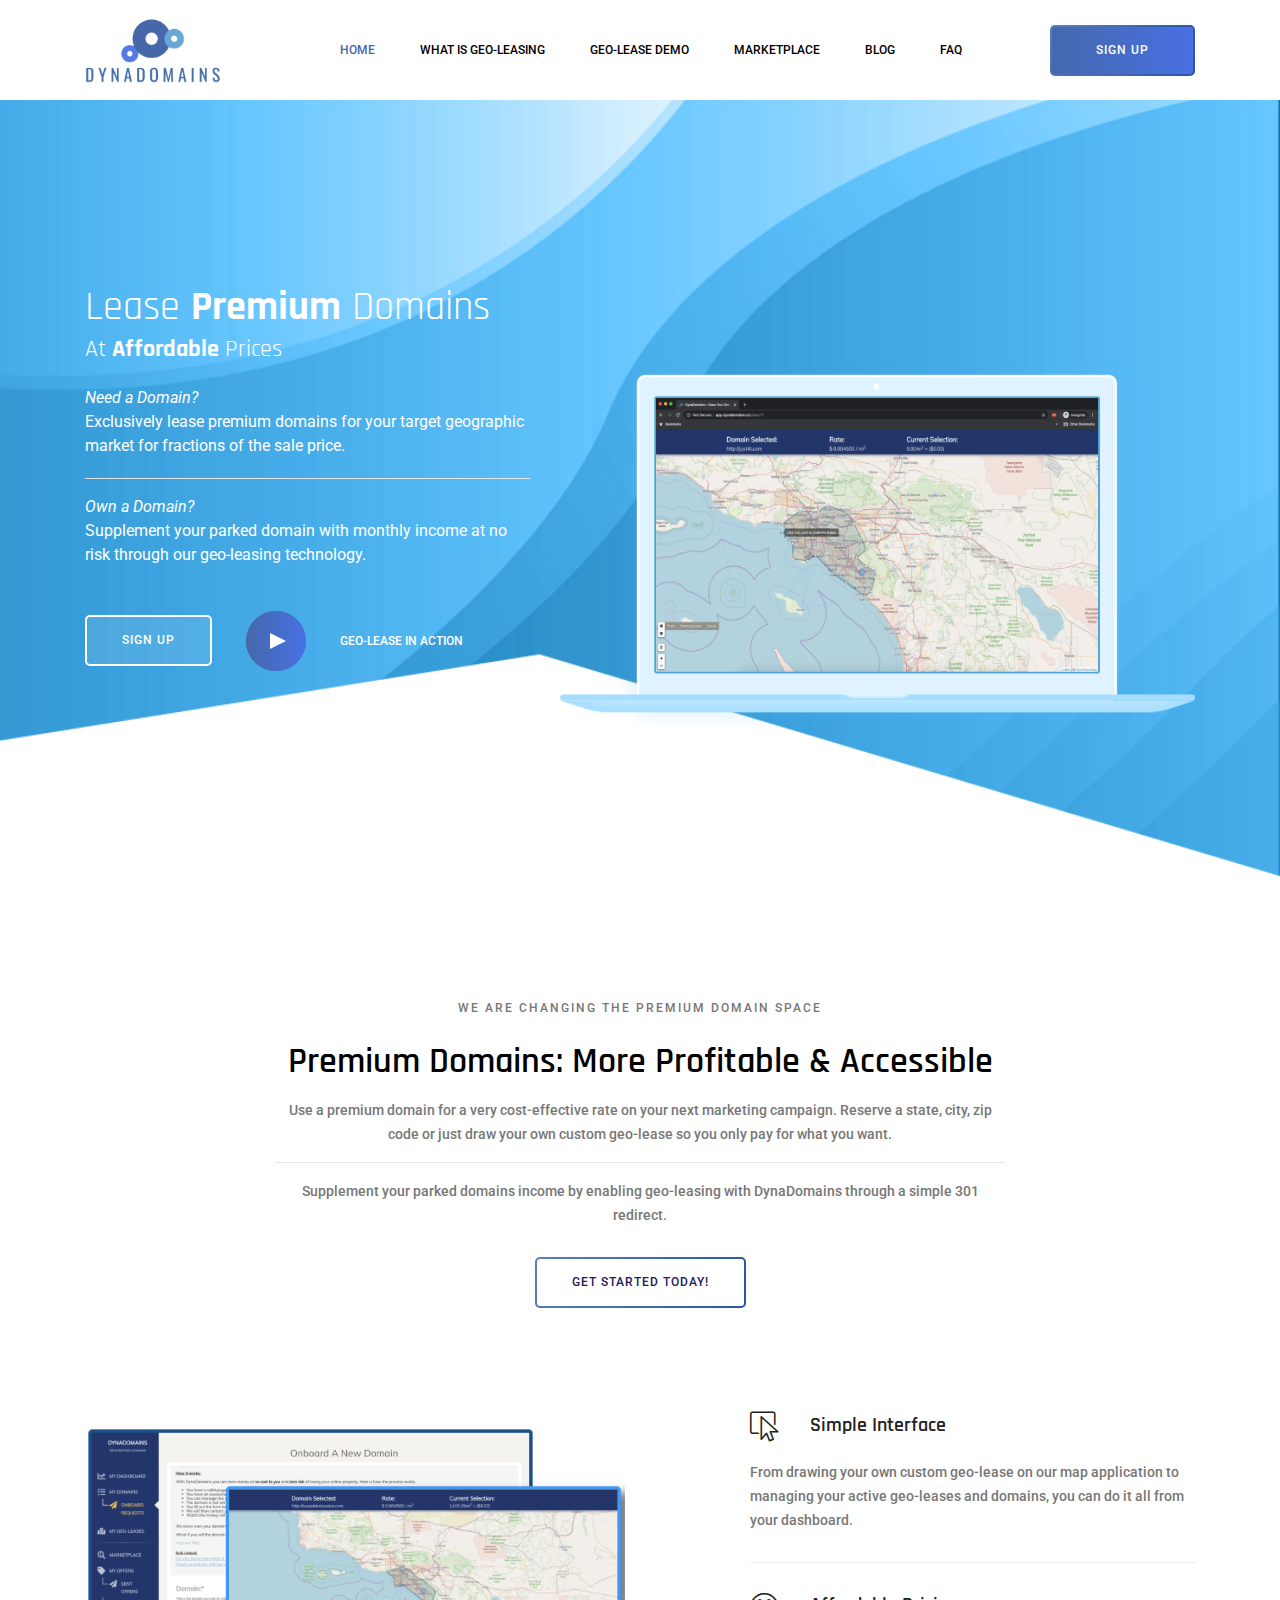
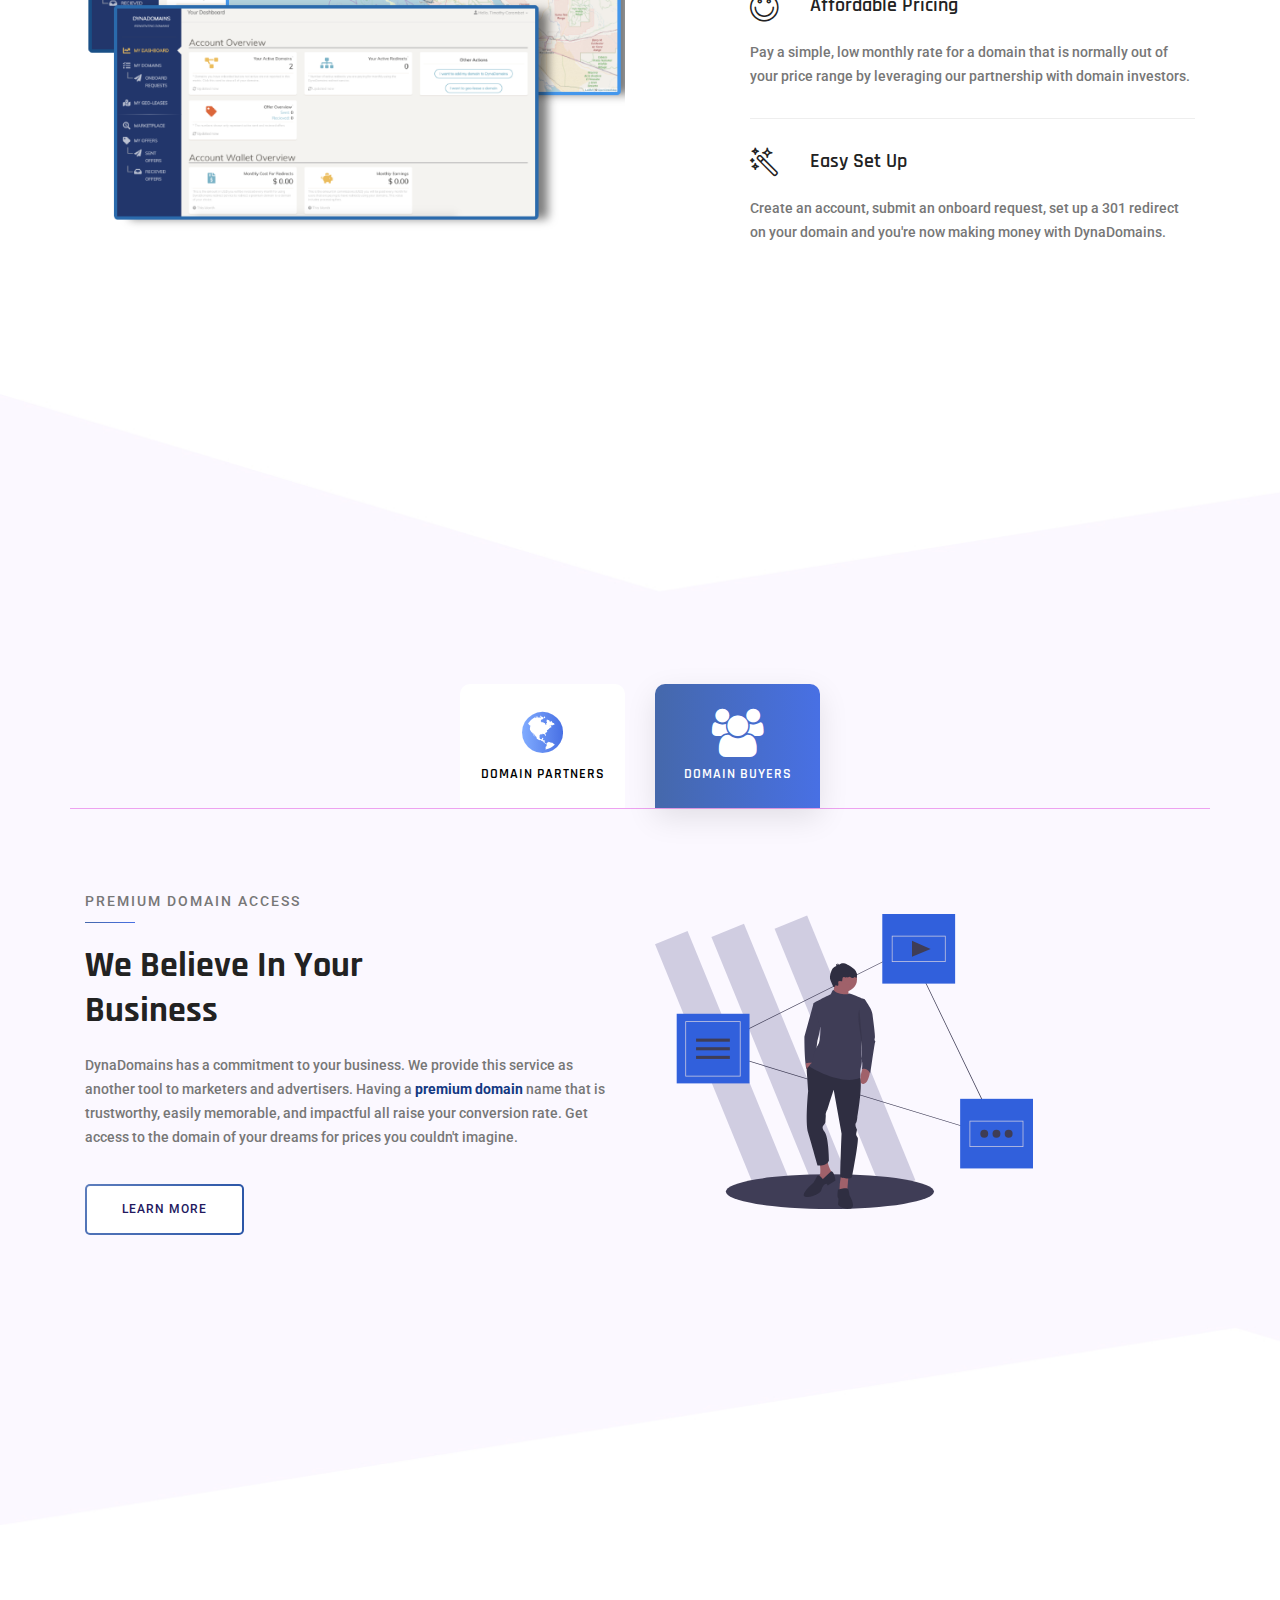
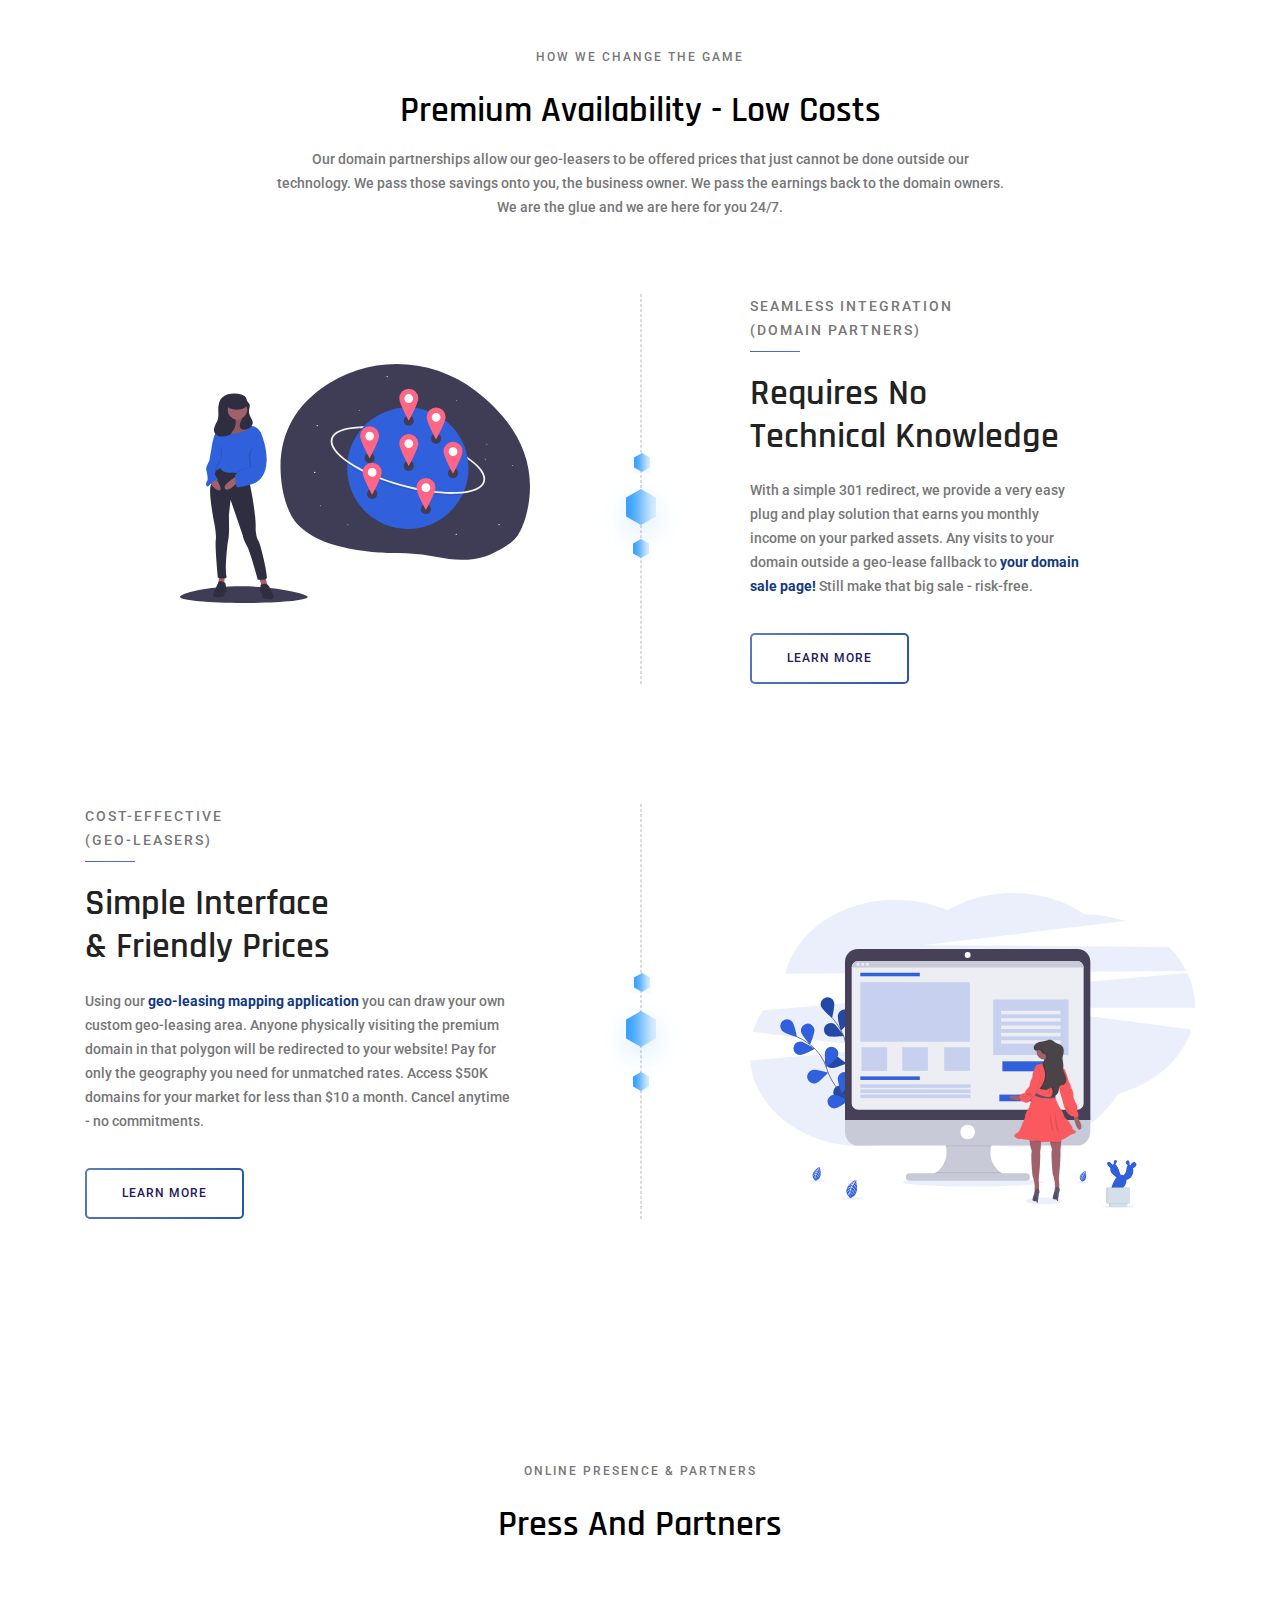
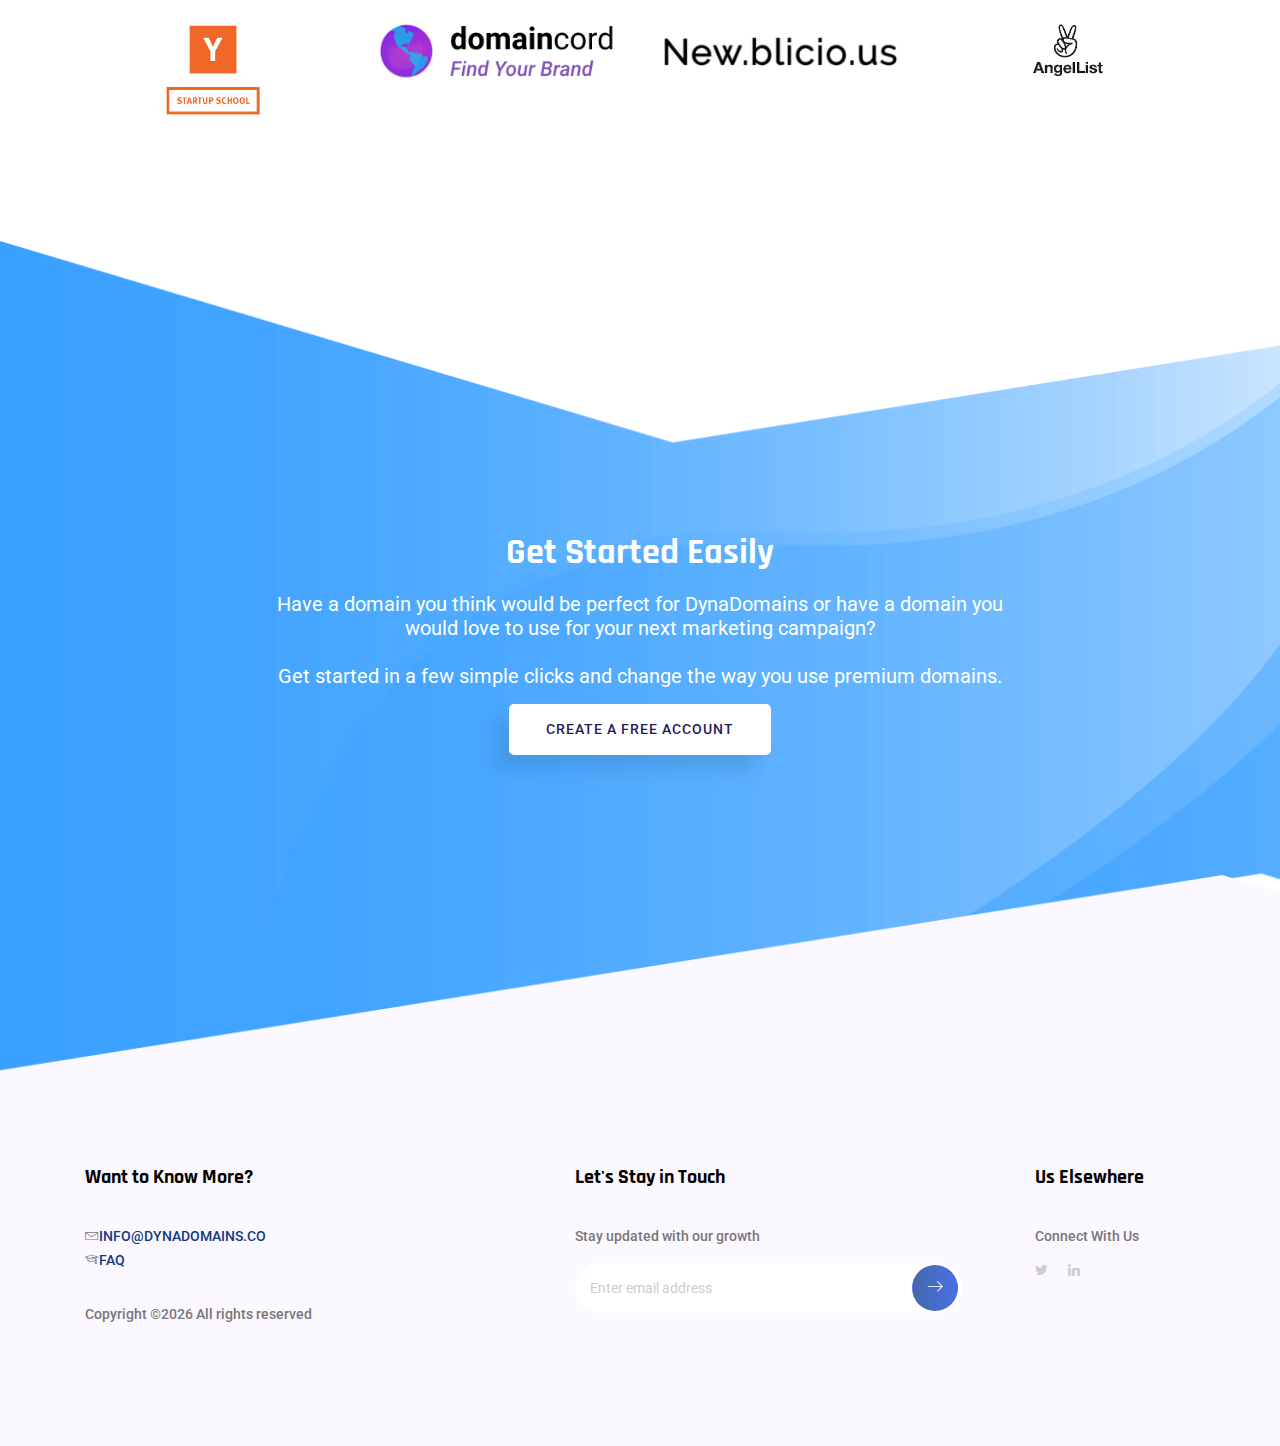
==== index.html @ 2b329fc8 "fix grammar" ====
<!doctype html>
<html lang="en">

<head>
	<!-- Required meta tags -->
	<!-- undraw.co 3160DC -->
	<meta charset="utf-8">
	<meta name="viewport" content="width=device-width, initial-scale=1, shrink-to-fit=no">
	<meta charset="utf-8">
	<meta name="author" content="DynaDomains.co">
	<meta name="description" content="DynaDomains - Changing Premium Domains Forever. Geo-Lease high-end premium domains for your business for less than $3/mth!">
	<meta name="keywords" content="Domains, DNS, DynaDomains, Reseller, Nameserver, cheap premium domains, servers, website, cyber squatting, domain monger, domain manager, dynamic name service, IP address routing, GIS, high-end domains, low cost domains, www, url, business domains, domain marketplace, geo-leasing, geo lease domain, geo domains, geo-lease domains, geo, lease, domain, buy domain, sell domains, domain owner, domain marketplace, domainers">
	<meta http-equiv="x-ua-compatible" content="ie=edge">
	<meta name="viewport" content="width=device-width, initial-scale=1.0">
	<meta property='og:title' content='DynaDomains - Changing Premium Domains Forever'/>
	<meta property='og:image' content='https://dynadomains.co/images/logo.png' />
	<meta property='og:description' content='DynaDomains - Changing Premium Domains Forever. Geo-Lease high-end premium domains for your business for less than $3/mth!'/>
	<meta property='og:url' content='https://dynadomains.co' />

	<title>DynaDomains - Changing Premium Domains Forever</title>
  <!-- Place favicon.ico in the root directory -->
  <link rel="apple-touch-icon" href="img/apple-touch-icon.png">
  <link rel="shortcut icon" type="image/ico" href="img/favicon.ico" />

	<!-- Global site tag (gtag.js) - Google Analytics -->
  <script async src="https://www.googletagmanager.com/gtag/js?id=UA-66498419-9"></script>
  <script>
    window.dataLayer = window.dataLayer || [];
    function gtag(){dataLayer.push(arguments);}
    gtag('js', new Date());

    gtag('config', 'UA-66498419-9');
  </script>

	<!-- Bootstrap CSS -->
	<link rel="stylesheet" href="css/bootstrap.css">
	<link rel="stylesheet" href="vendors/linericon/style.css">
	<link rel="stylesheet" href="css/font-awesome.min.css">
	<link rel="stylesheet" href="vendors/owl-carousel/owl.carousel.min.css">
	<link rel="stylesheet" href="css/magnific-popup.css">
	<link rel="stylesheet" href="vendors/nice-select/css/nice-select.css">
	<link rel="stylesheet" href="vendors/animate-css/animate.css">
	<link rel="stylesheet" href="vendors/flaticon/flaticon.css">
	<!-- main css -->
	<link rel="stylesheet" href="css/style.css">
	<link rel="stylesheet" href="css/custom.css">
</head>

<body>

	<!--================Header Menu Area =================-->
	<header class="header_area">
		<div class="main_menu">
			<nav class="navbar navbar-expand-lg navbar-light">
				<div class="container">
					<!-- Brand and toggle get grouped for better mobile display -->
					<a class="navbar-brand logo_h" href="index.html"><img src="img/logo.png" alt=""></a>
					<button class="navbar-toggler" type="button" data-toggle="collapse" data-target="#navbarSupportedContent"
					 aria-controls="navbarSupportedContent" aria-expanded="false" aria-label="Toggle navigation">
						<span class="icon-bar"></span>
						<span class="icon-bar"></span>
						<span class="icon-bar"></span>
					</button>
					<!-- Collect the nav links, forms, and other content for toggling -->
					<div class="collapse navbar-collapse offset" id="navbarSupportedContent">
						<ul class="nav navbar-nav menu_nav justify-content-center">
							<li class="nav-item active"><a class="nav-link" href="/">Home</a></li>
							<li class="nav-item"><a class="nav-link" href="https://dynadomains.co/blog/what-is-geo-leasing">What Is Geo-Leasing</a></li>
							<li class="nav-item"><a class="nav-link" href="http://demo.dynadomains.co">Geo-Lease Demo</a></li>
							<li class="nav-item"><a class="nav-link" href="https://app.dynadomains.co/marketplace">Marketplace</a></li>
							<li class="nav-item"><a class="nav-link" href="https://dynadomains.co/blog">Blog</a></li>
							<li class="nav-item"><a class="nav-link" href="https://dynadomains.co/blog/faq">FAQ</a></li>
						</ul>
						<ul class="nav navbar-nav navbar-right">
							<li class="nav-item"><a href="https://app.dynadomains.co/" class="primary_btn text-uppercase">Sign Up</a></li>
						</ul>
					</div>
				</div>
			</nav>
		</div>
	</header>
	<!--================Header Menu Area =================-->

	<!--================Home Banner Area =================-->
	<section class="home_banner_area">
		<div class="banner_inner">
			<div class="container">
				<div class="row">
					<div class="col-lg-5">
						<div class="banner_content">
							<h2 class='main-header'>
								Lease <e style='font-weight: bold'>Premium</e> Domains
							</h2>
							<h3 class='sub-header'>At <e style="font-weight: bold">Affordable</e> Prices</h3>
							<p class='sale-text'>
								<i >Need a Domain?</i> <br>
								Exclusively lease premium domains for your target geographic market for fractions of the sale price.
							<p>
							<hr style="background-color: #FFF" />
							<p class='sale-text'>
								<i >Own a Domain?</i> <br>
								Supplement your parked domain with monthly income at no risk through our geo-leasing technology.
							</p>
							<div class="d-flex align-items-center">
								<a class="primary_btn" href="https://app.dynadomains.co/register"><span>Sign Up</span></a>
								<a id="play-home-video" class="video video-play-button" href="https://www.youtube.com/watch?v=AZoHJvIL8sc">
									<span></span>
								</a>
								<div class="video watch_video text-uppercase">
									Geo-Lease in Action
								</div>
							</div>
						</div>
					</div>
					<div class="col-lg-7">
						<div class="home_right_img">
							<img class="img-fluid" src="img/banner/home-right.png" alt="">
						</div>
					</div>
				</div>
			</div>
		</div>
	</section>
	<!--================End Home Banner Area =================-->

	<!--================Start Features Area =================-->
	<section class="section_gap features_area">
		<div class="container">
			<div class="row justify-content-center">

				<div class="col-lg-8 text-center">
					<div class="main_title">
						<p class="top_title">We Are Changing the Premium Domain Space</p>
						<h2>Premium Domains: More Profitable & Accessible</h2>
						<p>
							Use a premium domain for a very cost-effective rate on your next marketing campaign. Reserve a state, city, zip code or just draw your own custom geo-lease so you only pay for what you want.
							<hr>
							Supplement your parked domains income by enabling geo-leasing with DynaDomains through a simple 301 redirect.
						</p>
						<a href="https://app.dynadomains.co/register" class="primary_btn"><span>Get Started Today!</span></a>
					</div>
				</div>
			</div>

			<div class="row align-items-center">
				<div class="col-lg-6">
					<div class="left_features">
						<img class="img-fluid" src="img/f-img.png" alt="">
					</div>
				</div>
				<div class="col-lg-5 offset-lg-1">
					<!-- single features -->
					<div class="single_feature">
						<div class="feature_head">
							<span class="lnr lnr-select"></span>
							<h4>Simple Interface</h4>
						</div>
						<div class="feature_content">
							<p>From drawing your own custom geo-lease on our map application to managing your active geo-leases and domains, you can do it all from your dashboard.</p>
						</div>
					</div>
					<!-- single features -->
					<div class="single_feature">
						<div class="feature_head">
							<span class="lnr lnr-smile"></span>
							<h4>Affordable Pricing</h4>
						</div>
						<div class="feature_content">
							<p>Pay a simple, low monthly rate for a domain that is normally out of your price range by leveraging our partnership with domain investors.</p>
						</div>
					</div>
					<!-- single features -->
					<div class="single_feature">
						<div class="feature_head">
							<span class="lnr lnr-magic-wand"></span>
							<h4>Easy Set Up</h4>
						</div>
						<div class="feature_content">
							<p>Create an account, submit an onboard request, set up a 301 redirect on your domain and you're now making money with DynaDomains.</p>
						</div>
					</div>
				</div>
			</div>

			<div id='valueContainer' class="hidden">
				<br>
				<hr>
				<div class="row justify-content-center">
					<div class="col-lg-8 text-center">
						<div class="main_title">
							<p class="top_title">Trust Your Domains with DynaDomains</p>
							<h2 id='valuation'></h2>
								<h4>Current value of domains enabling geo-leasing with DynaDomains</h4>
							<a href="https://app.dynadomains.co/register" class="primary_btn"><span>Get Started Today!</span></a>
						</div>
					</div>
				</div>
			</div>

		</div>
	</section>
	<!--================End Features Area =================-->

	<!--================Recent Update Area =================-->
	<section class="recent_update_area">
		<div class="container">
			<div class="recent_update_inner">
				<ul class="nav nav-tabs justify-content-center" id="myTab" role="tablist">
					<li class="nav-item">
						<a class="nav-link" id="home-tab" data-toggle="tab" href="#home" role="tab" aria-controls="home" aria-selected="true">
							<i class="fa fa-4x fa-globe fa-gradient"></i>
							<h6>Domain Partners</h6>
						</a>
					</li>
					<li class="nav-item">
						<a class="nav-link active" id="profile-tab" data-toggle="tab" href="#profile" role="tab" aria-controls="profile"
						 aria-selected="false">
						 <i class="fa fa-4x fa-users fa-gradient"></i>
						 <h6>Domain Buyers</h6>
						</a>
					</li>
				</ul>
				<div class="tab-content" id="myTabContent">
					<div class="tab-pane fade" id="home" role="tabpanel" aria-labelledby="home-tab">
						<div class="row recent_update_text align-items-center">
							<div class="col-lg-6">
								<div class="common_style">
									<p class="line">Establishing Domain Partnerships</p>
									<h3>Profitable Partnerships</h3>
									<p>
										Being a domain investor has risk like any other investment market where the only thing that matters is <b class='b'>cash-flow</b>.
										Through a simple 301 redirect, you can start supplementing your monthly income with assets you already own without risking a single sale.
									</p>
									<a class="primary_btn" href="https://dynadomains.co/blog/what-is-geo-leasing"><span>Learn More</span></a>
								</div>
							</div>
							<div class="col-lg-6">
								<div class="chart_img">
									<img class="img-fluid" src="img/undraw_investing.svg" style="width: 70%" alt="">
								</div>
							</div>
						</div>
					</div>
					<div class="tab-pane fade show active" id="profile" role="tabpanel" aria-labelledby="profile-tab">
						<div class="row recent_update_text align-items-center">
							<div class="col-lg-6">
								<div class="common_style">
									<p class="line">Premium Domain Access</p>
									<h3>We Believe In Your  <br />Business</h3>
									<p>
										DynaDomains has a commitment to your business. We provide this service as another tool to marketers and advertisers.
										Having a <b class='b'>premium domain</b> name that is trustworthy, easily memorable, and impactful all raise your conversion rate. Get access to
										the domain of your dreams for prices you couldn't imagine.
									</p>
									<a class="primary_btn" href="https://dynadomains.co/blog/what-is-geo-leasing"><span>Learn More</span></a>
								</div>
							</div>
							<div class="col-lg-6">
								<div class="chart_img">
									<img class="img-fluid" src="img/undraw_options.svg" style="width: 70%" alt="">
								</div>
							</div>
						</div>
					</div>
				</div>
			</div>
		</div>
	</section>
	<!--================ Recent Update Area =================-->

	<!--================Start Big Features Area =================-->
	<section class="section_gap big_features">
		<div class="container">
			<div class="row justify-content-center">
				<div class="col-lg-8 text-center">
					<div class="main_title">
						<p class="top_title">How We Change The Game</p>
						<h2>Premium Availability - Low Costs</h2>
						<p>
							Our domain partnerships allow our geo-leasers to be offered prices that just cannot be done outside our technology.
							We pass those savings onto you, the business owner.
							We pass the earnings back to the domain owners. We are the glue and we are here for you 24/7.
						</p>
					</div>
				</div>
			</div>
			<div class="row features_content">
				<div class="col-lg-4 offset-lg-1">
					<div class="big_f_left">
						<img class="img-fluid" src="img/undraw_integration.svg" alt="">
					</div>
				</div>
				<div class="col-lg-4 offset-lg-2">
					<div class="common_style">
						<p class="line">Seamless Integration <br /> (Domain Partners)</p>
						<h3>Requires No<br /> Technical Knowledge</h3>
						<p>
							With a simple 301 redirect, we provide a very easy plug and play solution that earns you monthly income on your parked assets.
							Any visits to your domain outside a geo-lease fallback to <b class='b'>your domain sale page!</b>
							Still make that big sale - risk-free.
						</p>
						<a class="primary_btn" href="https://dynadomains.co/blog/what-is-geo-leasing"><span>Learn More</span></a>
					</div>
				</div>
				<div class="border-line"></div>
				<img class="shape1"src="img/shape1.png" alt="">
				<img class="shape2"src="img/shape2.png" alt="">
				<img class="shape3"src="img/shape1.png" alt="">
			</div>

			<div class="row features_content bottom-features">
				<div class="col-lg-5">
					<div class="common_style">
						<p class="line">Cost-effective <br /> (Geo-Leasers)</p>
						<h3>Simple Interface<br /> & Friendly Prices</h3>
						<p>
							Using our <b class='b'>geo-leasing mapping application</b> you can draw your own custom geo-leasing area. Anyone physically visiting the premium domain in that polygon will be redirected to your website!
							Pay for only the geography you need for unmatched rates. Access $50K domains for your market for less than $10 a month. Cancel anytime - no commitments.
						</p>
						<a class="primary_btn" href="https://dynadomains.co/blog/what-is-geo-leasing"><span>Learn More</span></a>
					</div>
				</div>
				<div class="col-lg-5 offset-lg-2">
					<div class="big_f_left">
						<img class="img-fluid" src="img/undraw_interface.svg" alt="">
					</div>
				</div>
				<div class="border-line"></div>
				<img class="shape1"src="img/shape1.png" alt="">
				<img class="shape2"src="img/shape2.png" alt="">
				<img class="shape3"src="img/shape1.png" alt="">
			</div>
		</div>
	</section>
	<!--================End Big Features Area =================-->

	<!--================ Srart Brand Area =================-->
	<section class="brand_area section_gap">
		<div class="container">
			<div class="row justify-content-center">
				<div class="col-lg-8 text-center">
					<div class="main_title">
						<p class="top_title">Online Presence & Partners</p>
						<h2>Press and Partners</h2>
					</div>
				</div>
			</div>
			<div class="row">
				<div class="col-lg-12">

					<!--
					For this area when more are added we can add in carousel function by removing the dash on all classes
					Also remove the "row text-center" in carousel parent
				 -->
					<div class="-owl-carousel -brand-carousel row text-center">
						<!-- single-brand -->
						<div class="col-lg-3 col-xs-12 -single-brand-item -d-table">
							<a href="https://www.startupschool.org/companies/GWvyooePH9y3Og" target="_blank">
							<div class="-d-table-cell">
								<img style="height: 100px" src="img/brands/ycss.png" alt="">
							</div>
							</a>
						</div>

						<div class="col-lg-3 col-xs-12 -single-brand-item -d-table">
							<a href="https://domaincord.com/" target="_blank">
							<div class="-d-table-cell">
								<img style="height: 60px" src="img/brands/domaincord.png" alt="">
							</div>
							</a>
						</div>

						<div class="col-lg-3 col-xs-12 -single-brand-item -d-table">
							<a href="http://new.blicio.us/dynadomains-premium-domains-at-everyday-prices/" target="_blank">
							<div class="-d-table-cell">
								<img style="height: 60px" src="img/brands/newb.png" alt="">
							</div>
							</a>
						</div>

						<div class="col-lg-3 col-xs-12 -single-brand-item -d-table">
							<a href="https://angel.co/company/dynadomains" target="_blank">
							<div class="-d-table-cell">
								<img style="height: 60px" src="img/brands/angel.png" alt="">
							</div>
							</a>
						</div>


					</div>
				</div>
			</div>
		</div>
	</section>
	<!--================ End Brand Area =================-->

	<!--================Impress Area =================-->
	<section class="impress_area">
		<div class="container">
			<div class="impress_inner">
				<h2>Get Started Easily</h2>
				<p>
					Have a domain you think would be perfect for DynaDomains or have a domain you would love to use for your next marketing campaign?
					<br><br>
					Get started in a few simple clicks and change the way you use premium domains.
				</p>
				<a class="primary_btn" href="https://app.dynadomains.co/register"><span>Create A Free Account</span></a>
			</div>
		</div>
	</section>
	<!--================End Impress Area =================-->


	<!--================Footer Area =================-->
	<footer class="footer_area">
		<div class="container">
			<div class="row footer_inner">
				<div class="col-lg-5 col-sm-6">
					<aside class="f_widget ab_widget">
						<div class="f_title">
							<h3>Want to Know More?</h3>
						</div>
						<p>
							<i class='lnr lnr-envelope'></i><a href="mailto:info@dynadomains.co">INFO@DYNADOMAINS.CO</a>
							<br>
							<i class='lnr lnr-graduation-hat'></i><a href="https://dynadomains.co/blog/faq">FAQ</a>
						</p>
						<p>
							Copyright &copy;<script>document.write(new Date().getFullYear());</script> All rights reserved
					</aside>
				</div>
				<div class="col-lg-5 col-sm-6">
					<aside class="f_widget news_widget">
						<div class="f_title">
							<h3>Let's Stay in Touch</h3>
						</div>
						<p>Stay updated with our growth</p>
						<div id="mc_embed_signup">
							<form target="_blank" action="#" class="subscribe_form relative">
								<div class="input-group d-flex flex-row">
									<input id='email' name="form-email" placeholder="Enter email address" onfocus="this.placeholder = ''" onblur="this.placeholder = 'Email Address '"
									 required="" type="email">
									<button type="submit" onclick="submitEmail()" class="btn sub-btn"><span class="lnr lnr-arrow-right"></span></button>
								</div>
								<div class="mt-10">
									<p class='submit-card hidden' id='submit-card'>
										Thank you for you subscription to our newsletter! We will be in touch!
									</p>
								</div>
							</form>
						</div>
					</aside>
				</div>
				<div class="col-lg-2">
					<aside class="f_widget social_widget">
						<div class="f_title">
							<h3>Us Elsewhere</h3>
						</div>
						<p>Connect With Us</p>
						<ul class="list">
							<li><a href="https://twitter.com/tcarambat"><i class="fa fa-twitter"></i></a></li>
							<li><a href="https://www.linkedin.com/in/timothy-carambat-68855189/"><i class="fa fa-linkedin"></i></a></li>
						</ul>
					</aside>
				</div>
			</div>
		</div>
	</footer>
	<!--================End Footer Area =================-->

	<!-- Optional JavaScript -->
	<!-- jQuery first, then Popper.js, then Bootstrap JS -->
	<script src="js/jquery-3.2.1.min.js"></script>
	<script src="js/popper.js"></script>
	<script src="js/bootstrap.min.js"></script>
	<script src="js/stellar.js"></script>
	<script src="js/jquery.magnific-popup.min.js"></script>
	<script src="vendors/nice-select/js/jquery.nice-select.min.js"></script>
	<script src="vendors/isotope/imagesloaded.pkgd.min.js"></script>
	<script src="vendors/isotope/isotope-min.js"></script>
	<script src="vendors/owl-carousel/owl.carousel.min.js"></script>
	<script src="vendors/counter-up/jquery.waypoints.min.js"></script>
	<script src="vendors/counter-up/jquery.counterup.min.js"></script>
	<script src="js/theme.js"></script>
	<script src="js/custom.js"></script>
</body>

</html>
---- vendors/linericon/style.css ----
@font-face {
	font-family: 'Linearicons-Free';
	src:url('fonts/Linearicons-Free.eot?w118d');
	src:url('fonts/Linearicons-Free.eot?#iefixw118d') format('embedded-opentype'),
		url('fonts/Linearicons-Free.woff2?w118d') format('woff2'),
		url('fonts/Linearicons-Free.woff?w118d') format('woff'),
		url('fonts/Linearicons-Free.ttf?w118d') format('truetype'),
		url('fonts/Linearicons-Free.svg?w118d#Linearicons-Free') format('svg');
	font-weight: normal;
	font-style: normal;
}

.lnr {
	font-family: 'Linearicons-Free';
	speak: none;
	font-style: normal;
	font-weight: normal;
	font-variant: normal;
	text-transform: none;
	line-height: 1;

	/* Better Font Rendering =========== */
	-webkit-font-smoothing: antialiased;
	-moz-osx-font-smoothing: grayscale;
}

.lnr-home:before {
	content: "\e800";
}
.lnr-apartment:before {
	content: "\e801";
}
.lnr-pencil:before {
	content: "\e802";
}
.lnr-magic-wand:before {
	content: "\e803";
}
.lnr-drop:before {
	content: "\e804";
}
.lnr-lighter:before {
	content: "\e805";
}
.lnr-poop:before {
	content: "\e806";
}
.lnr-sun:before {
	content: "\e807";
}
.lnr-moon:before {
	content: "\e808";
}
.lnr-cloud:before {
	content: "\e809";
}
.lnr-cloud-upload:before {
	content: "\e80a";
}
.lnr-cloud-download:before {
	content: "\e80b";
}
.lnr-cloud-sync:before {
	content: "\e80c";
}
.lnr-cloud-check:before {
	content: "\e80d";
}
.lnr-database:before {
	content: "\e80e";
}
.lnr-lock:before {
	content: "\e80f";
}
.lnr-cog:before {
	content: "\e810";
}
.lnr-trash:before {
	content: "\e811";
}
.lnr-dice:before {
	content: "\e812";
}
.lnr-heart:before {
	content: "\e813";
}
.lnr-star:before {
	content: "\e814";
}
.lnr-star-half:before {
	content: "\e815";
}
.lnr-star-empty:before {
	content: "\e816";
}
.lnr-flag:before {
	content: "\e817";
}
.lnr-envelope:before {
	content: "\e818";
}
.lnr-paperclip:before {
	content: "\e819";
}
.lnr-inbox:before {
	content: "\e81a";
}
.lnr-eye:before {
	content: "\e81b";
}
.lnr-printer:before {
	content: "\e81c";
}
.lnr-file-empty:before {
	content: "\e81d";
}
.lnr-file-add:before {
	content: "\e81e";
}
.lnr-enter:before {
	content: "\e81f";
}
.lnr-exit:before {
	content: "\e820";
}
.lnr-graduation-hat:before {
	content: "\e821";
}
.lnr-license:before {
	content: "\e822";
}
.lnr-music-note:before {
	content: "\e823";
}
.lnr-film-play:before {
	content: "\e824";
}
.lnr-camera-video:before {
	content: "\e825";
}
.lnr-camera:before {
	content: "\e826";
}
.lnr-picture:before {
	content: "\e827";
}
.lnr-book:before {
	content: "\e828";
}
.lnr-bookmark:before {
	content: "\e829";
}
.lnr-user:before {
	content: "\e82a";
}
.lnr-users:before {
	content: "\e82b";
}
.lnr-shirt:before {
	content: "\e82c";
}
.lnr-store:before {
	content: "\e82d";
}
.lnr-cart:before {
	content: "\e82e";
}
.lnr-tag:before {
	content: "\e82f";
}
.lnr-phone-handset:before {
	content: "\e830";
}
.lnr-phone:before {
	content: "\e831";
}
.lnr-pushpin:before {
	content: "\e832";
}
.lnr-map-marker:before {
	content: "\e833";
}
.lnr-map:before {
	content: "\e834";
}
.lnr-location:before {
	content: "\e835";
}
.lnr-calendar-full:before {
	content: "\e836";
}
.lnr-keyboard:before {
	content: "\e837";
}
.lnr-spell-check:before {
	content: "\e838";
}
.lnr-screen:before {
	content: "\e839";
}
.lnr-smartphone:before {
	content: "\e83a";
}
.lnr-tablet:before {
	content: "\e83b";
}
.lnr-laptop:before {
	content: "\e83c";
}
.lnr-laptop-phone:before {
	content: "\e83d";
}
.lnr-power-switch:before {
	content: "\e83e";
}
.lnr-bubble:before {
	content: "\e83f";
}
.lnr-heart-pulse:before {
	content: "\e840";
}
.lnr-construction:before {
	content: "\e841";
}
.lnr-pie-chart:before {
	content: "\e842";
}
.lnr-chart-bars:before {
	content: "\e843";
}
.lnr-gift:before {
	content: "\e844";
}
.lnr-diamond:before {
	content: "\e845";
}
.lnr-linearicons:before {
	content: "\e846";
}
.lnr-dinner:before {
	content: "\e847";
}
.lnr-coffee-cup:before {
	content: "\e848";
}
.lnr-leaf:before {
	content: "\e849";
}
.lnr-paw:before {
	content: "\e84a";
}
.lnr-rocket:before {
	content: "\e84b";
}
.lnr-briefcase:before {
	content: "\e84c";
}
.lnr-bus:before {
	content: "\e84d";
}
.lnr-car:before {
	content: "\e84e";
}
.lnr-train:before {
	content: "\e84f";
}
.lnr-bicycle:before {
	content: "\e850";
}
.lnr-wheelchair:before {
	content: "\e851";
}
.lnr-select:before {
	content: "\e852";
}
.lnr-earth:before {
	content: "\e853";
}
.lnr-smile:before {
	content: "\e854";
}
.lnr-sad:before {
	content: "\e855";
}
.lnr-neutral:before {
	content: "\e856";
}
.lnr-mustache:before {
	content: "\e857";
}
.lnr-alarm:before {
	content: "\e858";
}
.lnr-bullhorn:before {
	content: "\e859";
}
.lnr-volume-high:before {
	content: "\e85a";
}
.lnr-volume-medium:before {
	content: "\e85b";
}
.lnr-volume-low:before {
	content: "\e85c";
}
.lnr-volume:before {
	content: "\e85d";
}
.lnr-mic:before {
	content: "\e85e";
}
.lnr-hourglass:before {
	content: "\e85f";
}
.lnr-undo:before {
	content: "\e860";
}
.lnr-redo:before {
	content: "\e861";
}
.lnr-sync:before {
	content: "\e862";
}
.lnr-history:before {
	content: "\e863";
}
.lnr-clock:before {
	content: "\e864";
}
.lnr-download:before {
	content: "\e865";
}
.lnr-upload:before {
	content: "\e866";
}
.lnr-enter-down:before {
	content: "\e867";
}
.lnr-exit-up:before {
	content: "\e868";
}
.lnr-bug:before {
	content: "\e869";
}
.lnr-code:before {
	content: "\e86a";
}
.lnr-link:before {
	content: "\e86b";
}
.lnr-unlink:before {
	content: "\e86c";
}
.lnr-thumbs-up:before {
	content: "\e86d";
}
.lnr-thumbs-down:before {
	content: "\e86e";
}
.lnr-magnifier:before {
	content: "\e86f";
}
.lnr-cross:before {
	content: "\e870";
}
.lnr-menu:before {
	content: "\e871";
}
.lnr-list:before {
	content: "\e872";
}
.lnr-chevron-up:before {
	content: "\e873";
}
.lnr-chevron-down:before {
	content: "\e874";
}
.lnr-chevron-left:before {
	content: "\e875";
}
.lnr-chevron-right:before {
	content: "\e876";
}
.lnr-arrow-up:before {
	content: "\e877";
}
.lnr-arrow-down:before {
	content: "\e878";
}
.lnr-arrow-left:before {
	content: "\e879";
}
.lnr-arrow-right:before {
	content: "\e87a";
}
.lnr-move:before {
	content: "\e87b";
}
.lnr-warning:before {
	content: "\e87c";
}
.lnr-question-circle:before {
	content: "\e87d";
}
.lnr-menu-circle:before {
	content: "\e87e";
}
.lnr-checkmark-circle:before {
	content: "\e87f";
}
.lnr-cross-circle:before {
	content: "\e880";
}
.lnr-plus-circle:before {
	content: "\e881";
}
.lnr-circle-minus:before {
	content: "\e882";
}
.lnr-arrow-up-circle:before {
	content: "\e883";
}
.lnr-arrow-down-circle:before {
	content: "\e884";
}
.lnr-arrow-left-circle:before {
	content: "\e885";
}
.lnr-arrow-right-circle:before {
	content: "\e886";
}
.lnr-chevron-up-circle:before {
	content: "\e887";
}
.lnr-chevron-down-circle:before {
	content: "\e888";
}
.lnr-chevron-left-circle:before {
	content: "\e889";
}
.lnr-chevron-right-circle:before {
	content: "\e88a";
}
.lnr-crop:before {
	content: "\e88b";
}
.lnr-frame-expand:before {
	content: "\e88c";
}
.lnr-frame-contract:before {
	content: "\e88d";
}
.lnr-layers:before {
	content: "\e88e";
}
.lnr-funnel:before {
	content: "\e88f";
}
.lnr-text-format:before {
	content: "\e890";
}
.lnr-text-format-remove:before {
	content: "\e891";
}
.lnr-text-size:before {
	content: "\e892";
}
.lnr-bold:before {
	content: "\e893";
}
.lnr-italic:before {
	content: "\e894";
}
.lnr-underline:before {
	content: "\e895";
}
.lnr-strikethrough:before {
	content: "\e896";
}
.lnr-highlight:before {
	content: "\e897";
}
.lnr-text-align-left:before {
	content: "\e898";
}
.lnr-text-align-center:before {
	content: "\e899";
}
.lnr-text-align-right:before {
	content: "\e89a";
}
.lnr-text-align-justify:before {
	content: "\e89b";
}
.lnr-line-spacing:before {
	content: "\e89c";
}
.lnr-indent-increase:before {
	content: "\e89d";
}
.lnr-indent-decrease:before {
	content: "\e89e";
}
.lnr-pilcrow:before {
	content: "\e89f";
}
.lnr-direction-ltr:before {
	content: "\e8a0";
}
.lnr-direction-rtl:before {
	content: "\e8a1";
}
.lnr-page-break:before {
	content: "\e8a2";
}
.lnr-sort-alpha-asc:before {
	content: "\e8a3";
}
.lnr-sort-amount-asc:before {
	content: "\e8a4";
}
.lnr-hand:before {
	content: "\e8a5";
}
.lnr-pointer-up:before {
	content: "\e8a6";
}
.lnr-pointer-right:before {
	content: "\e8a7";
}
.lnr-pointer-down:before {
	content: "\e8a8";
}
.lnr-pointer-left:before {
	content: "\e8a9";
}
---- vendors/nice-select/css/nice-select.css ----
.nice-select {
  -webkit-tap-highlight-color: transparent;
  background-color: #fff;
  border-radius: 5px;
  border: solid 1px #e8e8e8;
  box-sizing: border-box;
  clear: both;
  cursor: pointer;
  display: block;
  float: left;
  font-family: inherit;
  font-size: 14px;
  font-weight: normal;
  height: 42px;
  line-height: 40px;
  outline: none;
  padding-left: 18px;
  padding-right: 30px;
  position: relative;
  text-align: left !important;
  -webkit-transition: all 0.2s ease-in-out;
  transition: all 0.2s ease-in-out;
  -webkit-user-select: none;
     -moz-user-select: none;
      -ms-user-select: none;
          user-select: none;
  white-space: nowrap;
  width: auto; }
  .nice-select:hover {
    border-color: #dbdbdb; }
  .nice-select:active, .nice-select.open, .nice-select:focus {
    border-color: #999; }
  .nice-select:after {
    border-bottom: 2px solid #999;
    border-right: 2px solid #999;
    content: '';
    display: block;
    height: 5px;
    margin-top: -4px;
    pointer-events: none;
    position: absolute;
    right: 12px;
    top: 50%;
    -webkit-transform-origin: 66% 66%;
        -ms-transform-origin: 66% 66%;
            transform-origin: 66% 66%;
    -webkit-transform: rotate(45deg);
        -ms-transform: rotate(45deg);
            transform: rotate(45deg);
    -webkit-transition: all 0.15s ease-in-out;
    transition: all 0.15s ease-in-out;
    width: 5px; }
  .nice-select.open:after {
    -webkit-transform: rotate(-135deg);
        -ms-transform: rotate(-135deg);
            transform: rotate(-135deg); }
  .nice-select.open .list {
    opacity: 1;
    pointer-events: auto;
    -webkit-transform: scale(1) translateY(0);
        -ms-transform: scale(1) translateY(0);
            transform: scale(1) translateY(0); }
  .nice-select.disabled {
    border-color: #ededed;
    color: #999;
    pointer-events: none; }
    .nice-select.disabled:after {
      border-color: #cccccc; }
  .nice-select.wide {
    width: 100%; }
    .nice-select.wide .list {
      left: 0 !important;
      right: 0 !important; }
  .nice-select.right {
    float: right; }
    .nice-select.right .list {
      left: auto;
      right: 0; }
  .nice-select.small {
    font-size: 12px;
    height: 36px;
    line-height: 34px; }
    .nice-select.small:after {
      height: 4px;
      width: 4px; }
    .nice-select.small .option {
      line-height: 34px;
      min-height: 34px; }
  .nice-select .list {
    background-color: #fff;
    border-radius: 5px;
    box-shadow: 0 0 0 1px rgba(68, 68, 68, 0.11);
    box-sizing: border-box;
    margin-top: 4px;
    opacity: 0;
    overflow: hidden;
    padding: 0;
    pointer-events: none;
    position: absolute;
    top: 100%;
    left: 0;
    -webkit-transform-origin: 50% 0;
        -ms-transform-origin: 50% 0;
            transform-origin: 50% 0;
    -webkit-transform: scale(0.75) translateY(-21px);
        -ms-transform: scale(0.75) translateY(-21px);
            transform: scale(0.75) translateY(-21px);
    -webkit-transition: all 0.2s cubic-bezier(0.5, 0, 0, 1.25), opacity 0.15s ease-out;
    transition: all 0.2s cubic-bezier(0.5, 0, 0, 1.25), opacity 0.15s ease-out;
    z-index: 9; }
    .nice-select .list:hover .option:not(:hover) {
      background-color: transparent !important; }
  .nice-select .option {
    cursor: pointer;
    font-weight: 400;
    line-height: 40px;
    list-style: none;
    min-height: 40px;
    outline: none;
    padding-left: 18px;
    padding-right: 29px;
    text-align: left;
    -webkit-transition: all 0.2s;
    transition: all 0.2s; }
    .nice-select .option:hover, .nice-select .option.focus, .nice-select .option.selected.focus {
      background-color: #f6f6f6; }
    .nice-select .option.selected {
      font-weight: bold; }
    .nice-select .option.disabled {
      background-color: transparent;
      color: #999;
      cursor: default; }

.no-csspointerevents .nice-select .list {
  display: none; }

.no-csspointerevents .nice-select.open .list {
  display: block; }
---- vendors/flaticon/flaticon.css ----
/*
  	Flaticon icon font: Flaticon
  	Creation date: 26/06/2018 17:19
  	*/

@font-face {
  font-family: "Flaticon";
  src: url("./Flaticon.eot");
  src: url("./Flaticon.eot?#iefix") format("embedded-opentype"),
       url("./Flaticon.woff") format("woff"),
       url("./Flaticon.ttf") format("truetype"),
       url("./Flaticon.svg#Flaticon") format("svg");
  font-weight: normal;
  font-style: normal;
}

@media screen and (-webkit-min-device-pixel-ratio:0) {
  @font-face {
    font-family: "Flaticon";
    src: url("./Flaticon.svg#Flaticon") format("svg");
  }
}

[class^="flaticon-"]:before, [class*=" flaticon-"]:before,
[class^="flaticon-"]:after, [class*=" flaticon-"]:after {   
  font-family: Flaticon;
        font-size: 20px;
font-style: normal;
margin-left: 20px;
}

.flaticon-skyline:before { content: "\f100"; }
.flaticon-sketch:before { content: "\f101"; }
.flaticon-city:before { content: "\f102"; }
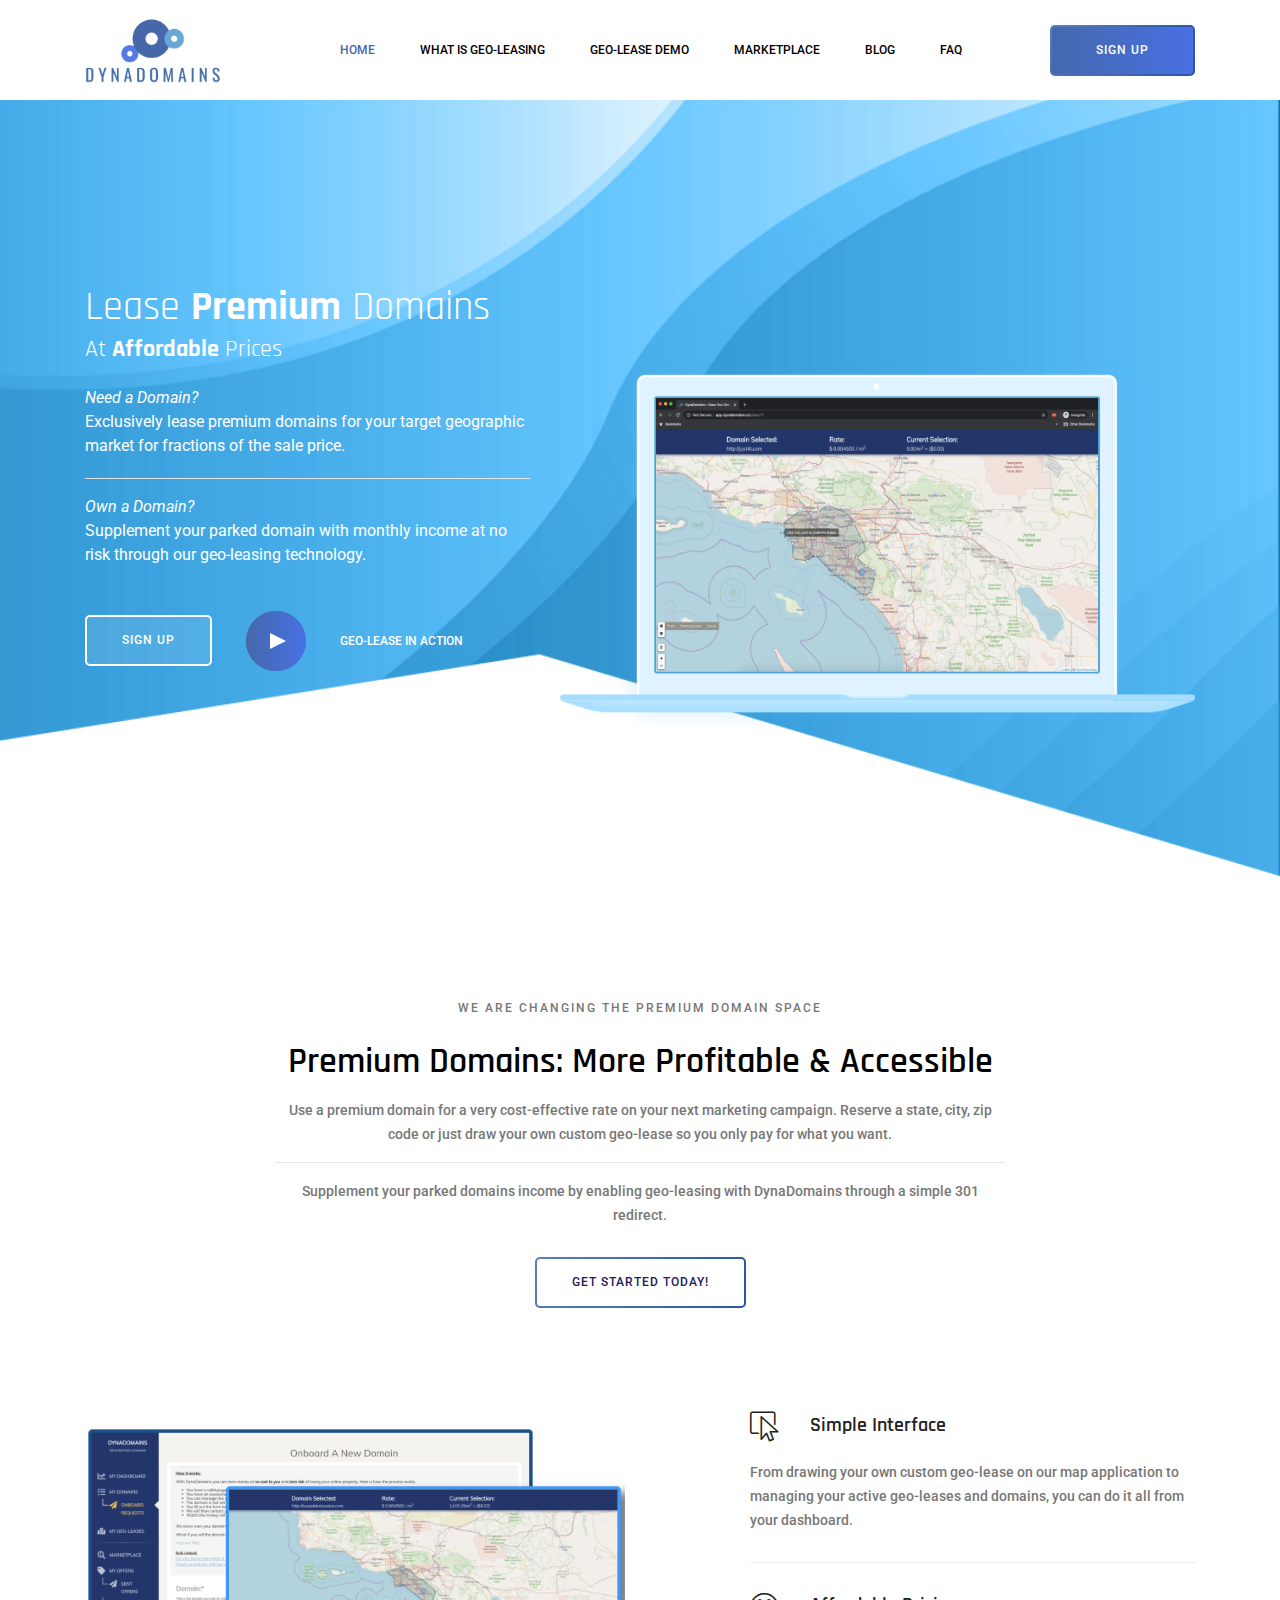
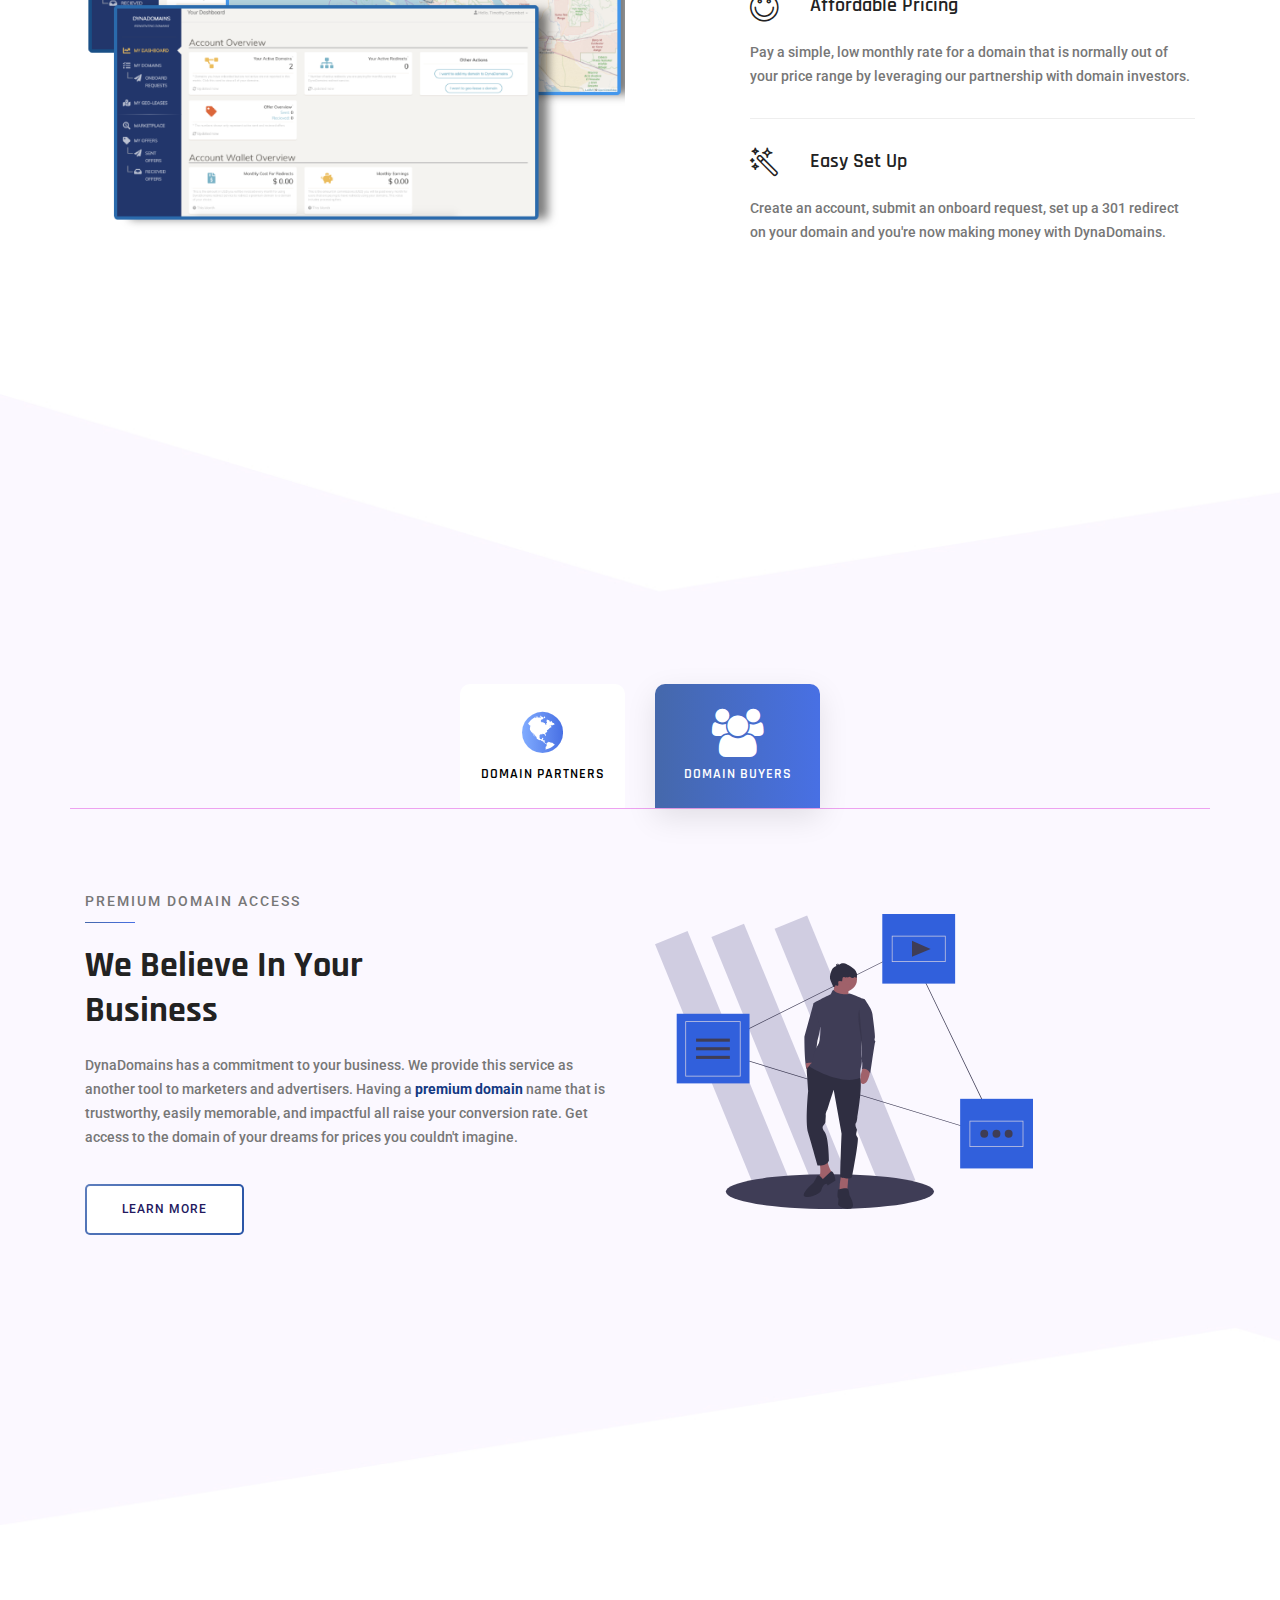
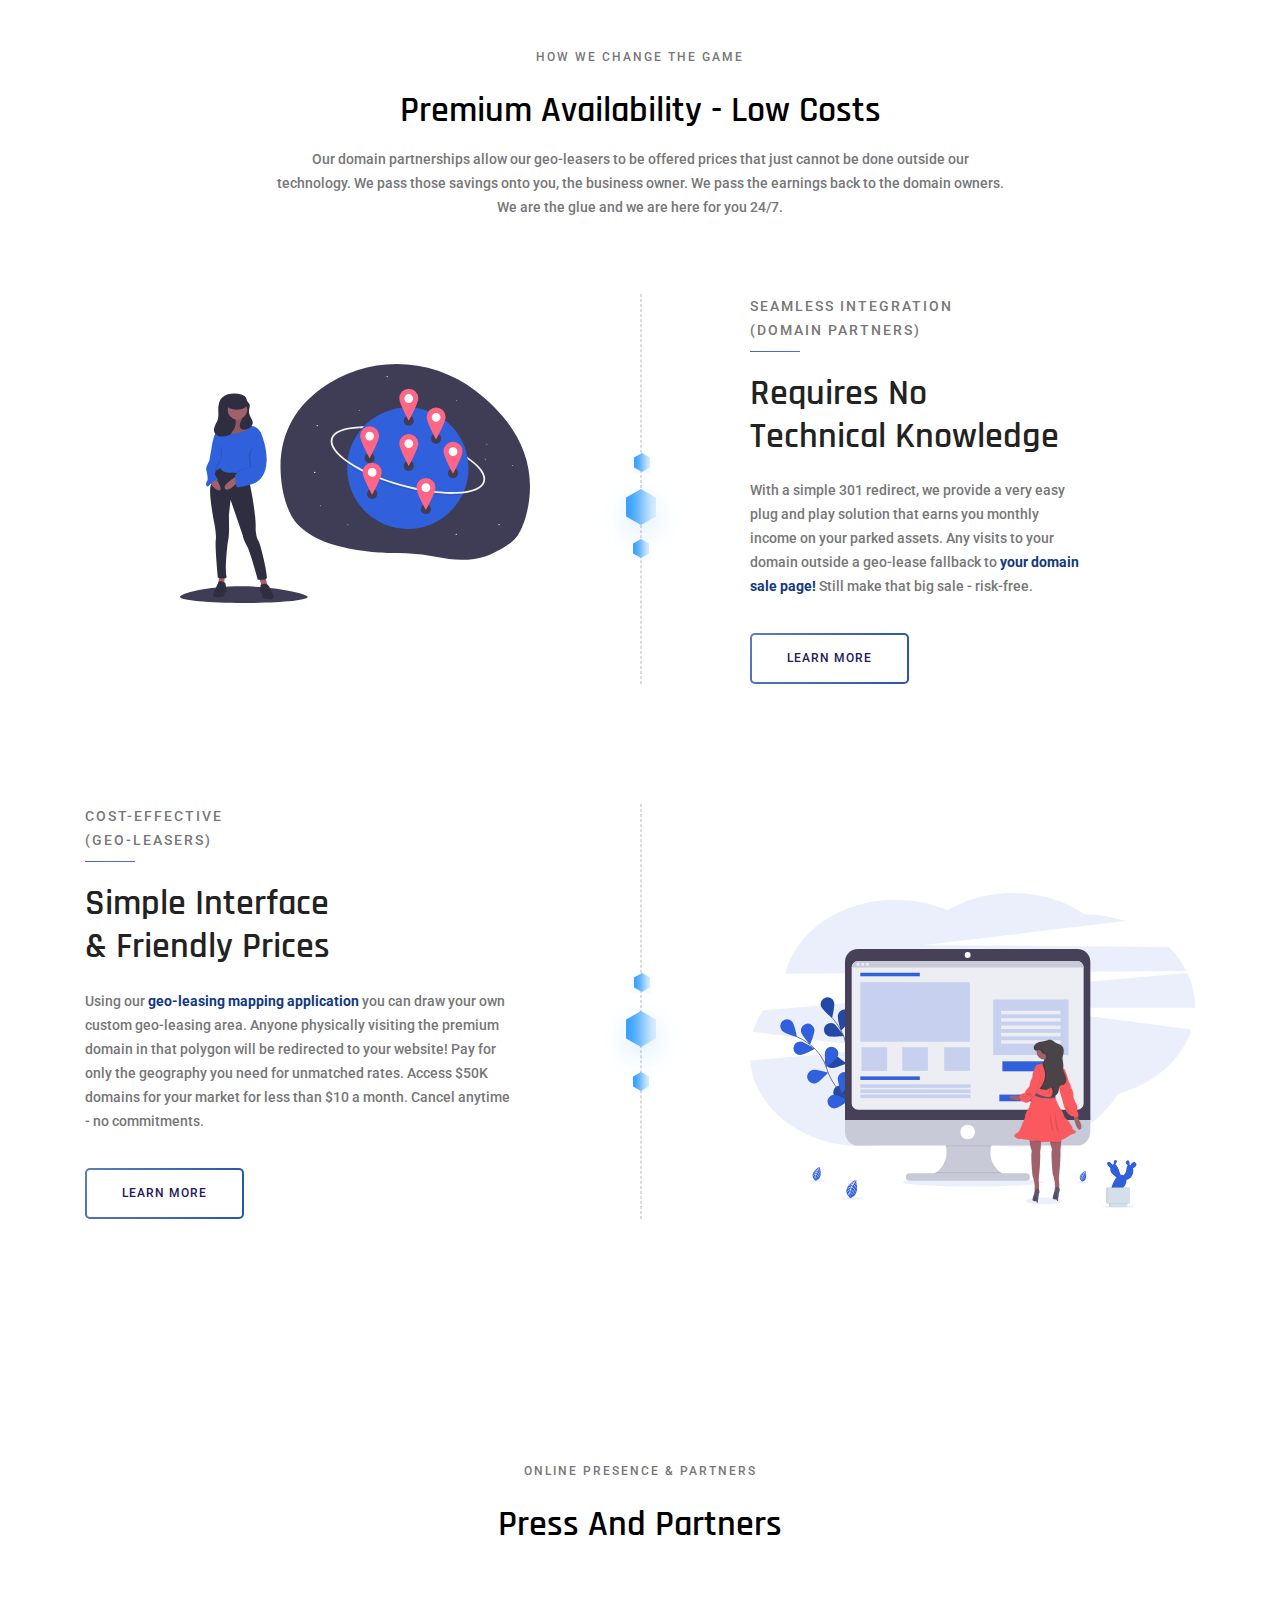
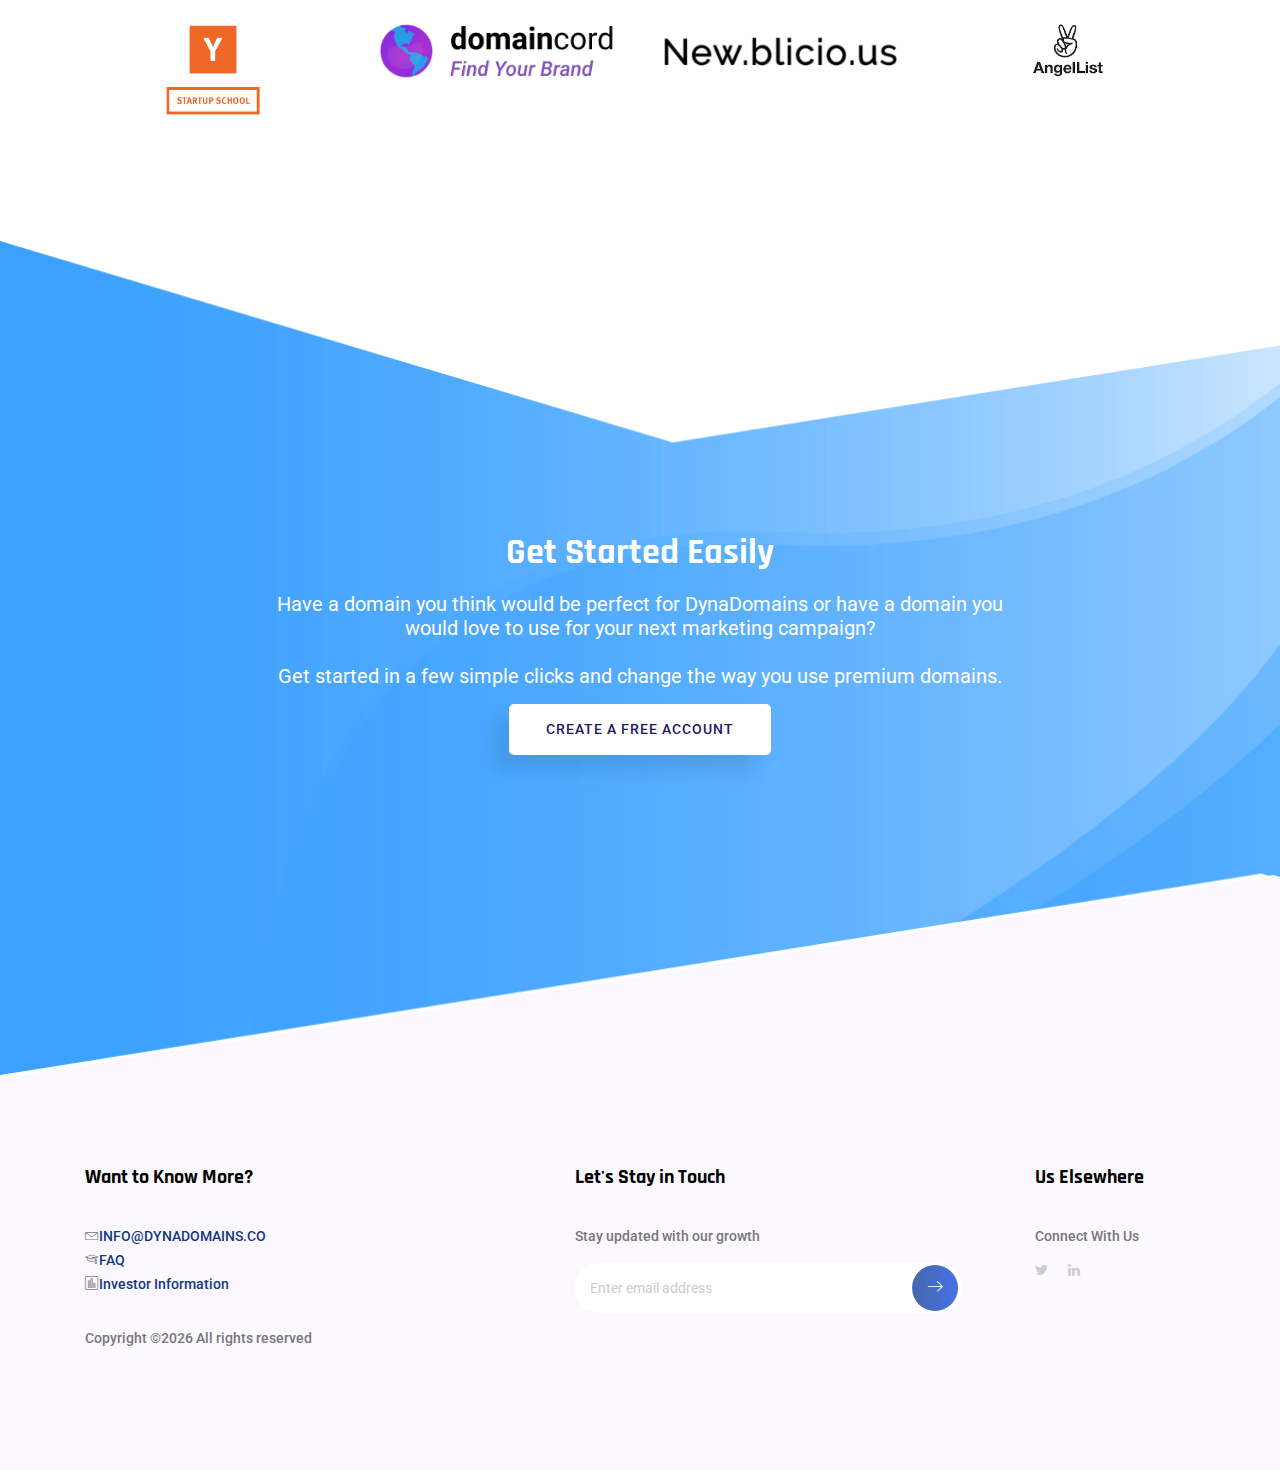
==== commit a8822ca1: "investor information link" ====
--- a/index.html
+++ b/index.html
@@ -424,6 +424,8 @@
 							<i class='lnr lnr-envelope'></i><a href="mailto:info@dynadomains.co">INFO@DYNADOMAINS.CO</a>
 							<br>
 							<i class='lnr lnr-graduation-hat'></i><a href="https://dynadomains.co/blog/faq">FAQ</a>
+							<br>
+							<i class='lnr lnr-chart-bars'></i><a href="https://dynadomains.co/blog/investors/">Investor Information</a>
 						</p>
 						<p>
 							Copyright &copy;<script>document.write(new Date().getFullYear());</script> All rights reserved
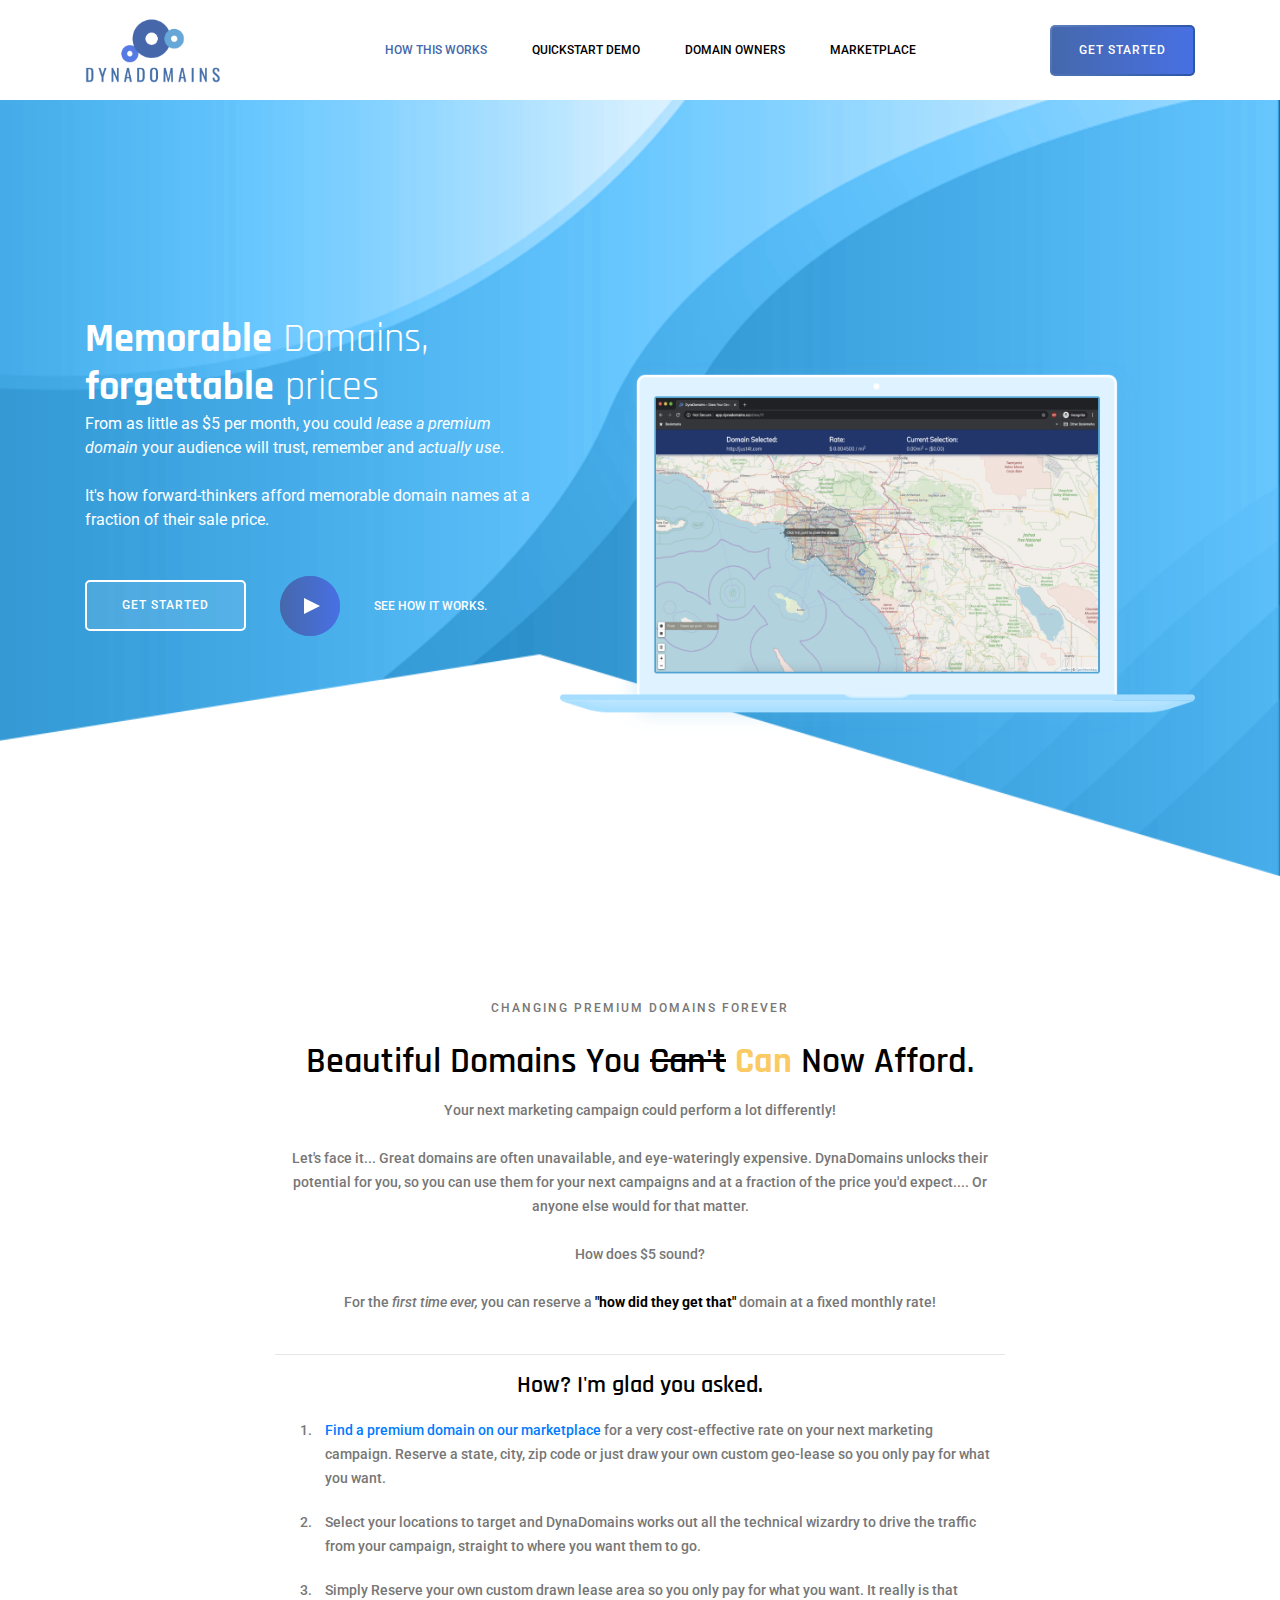
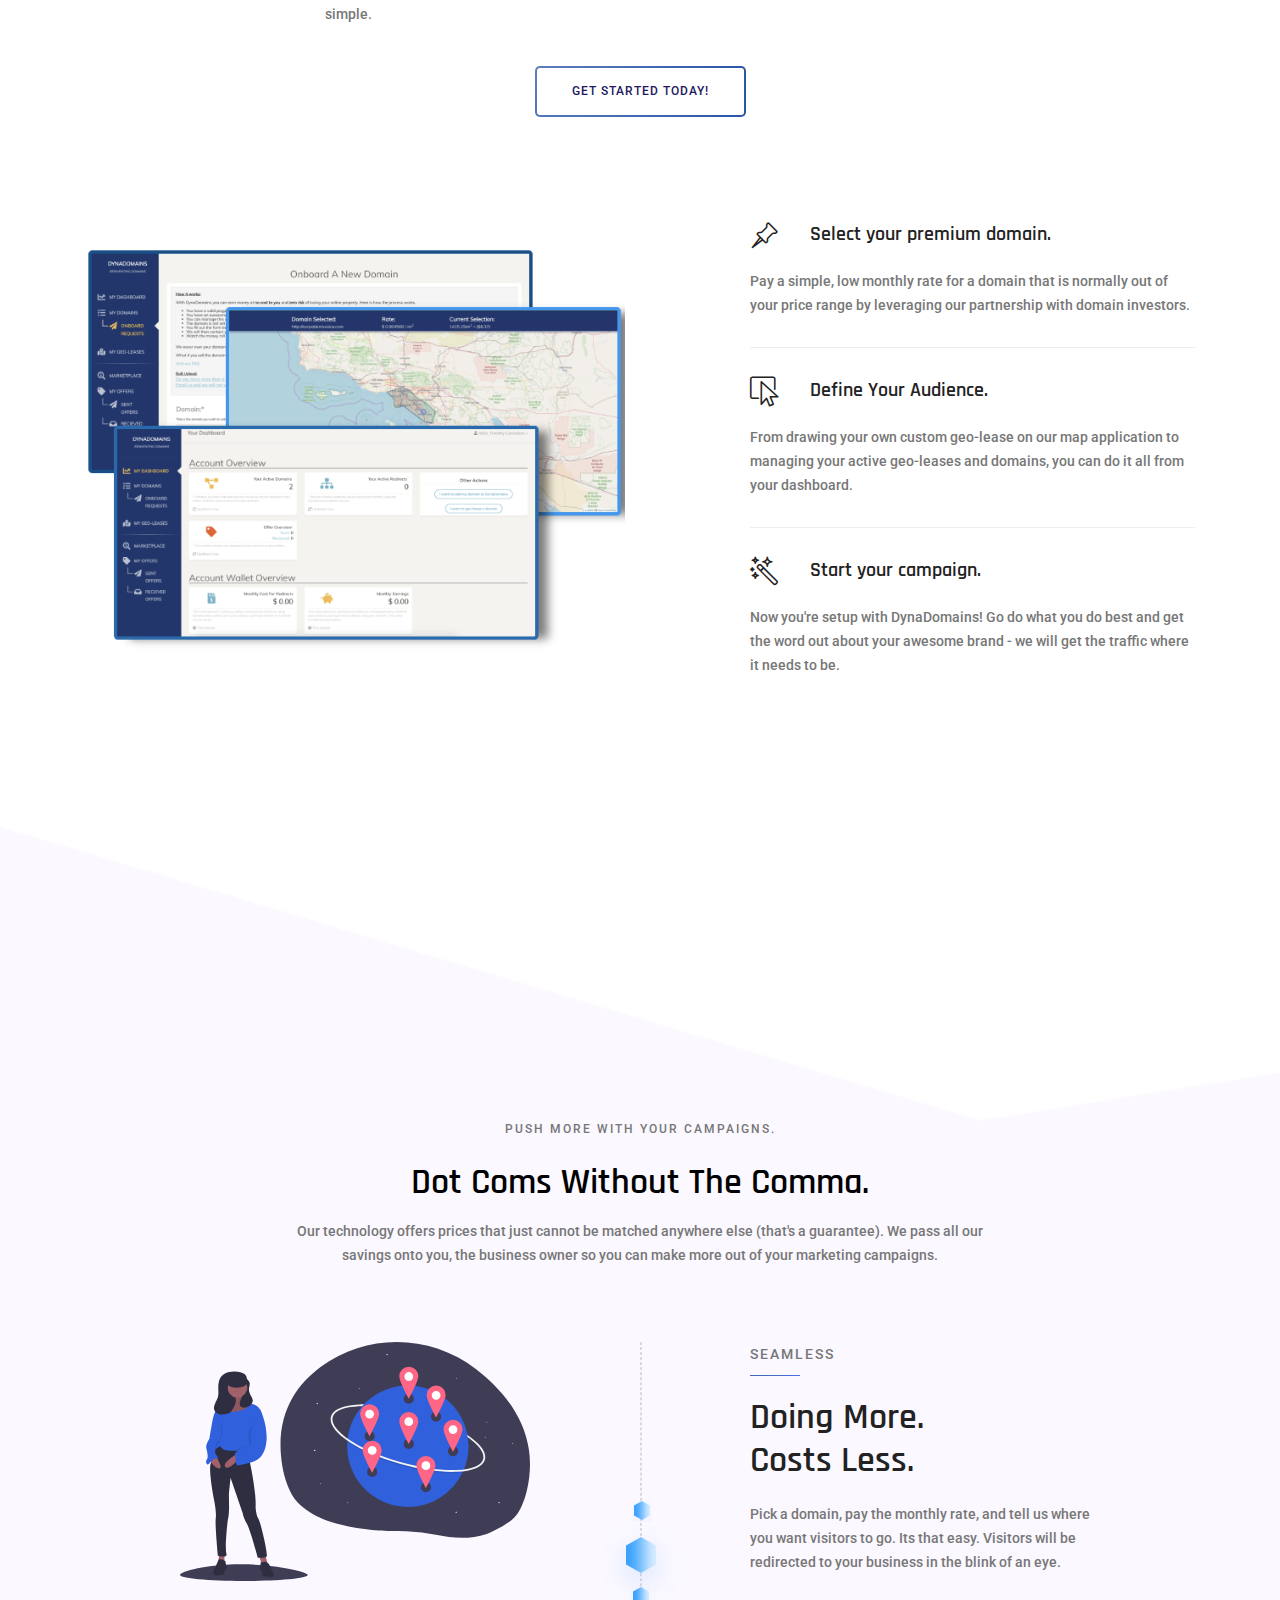
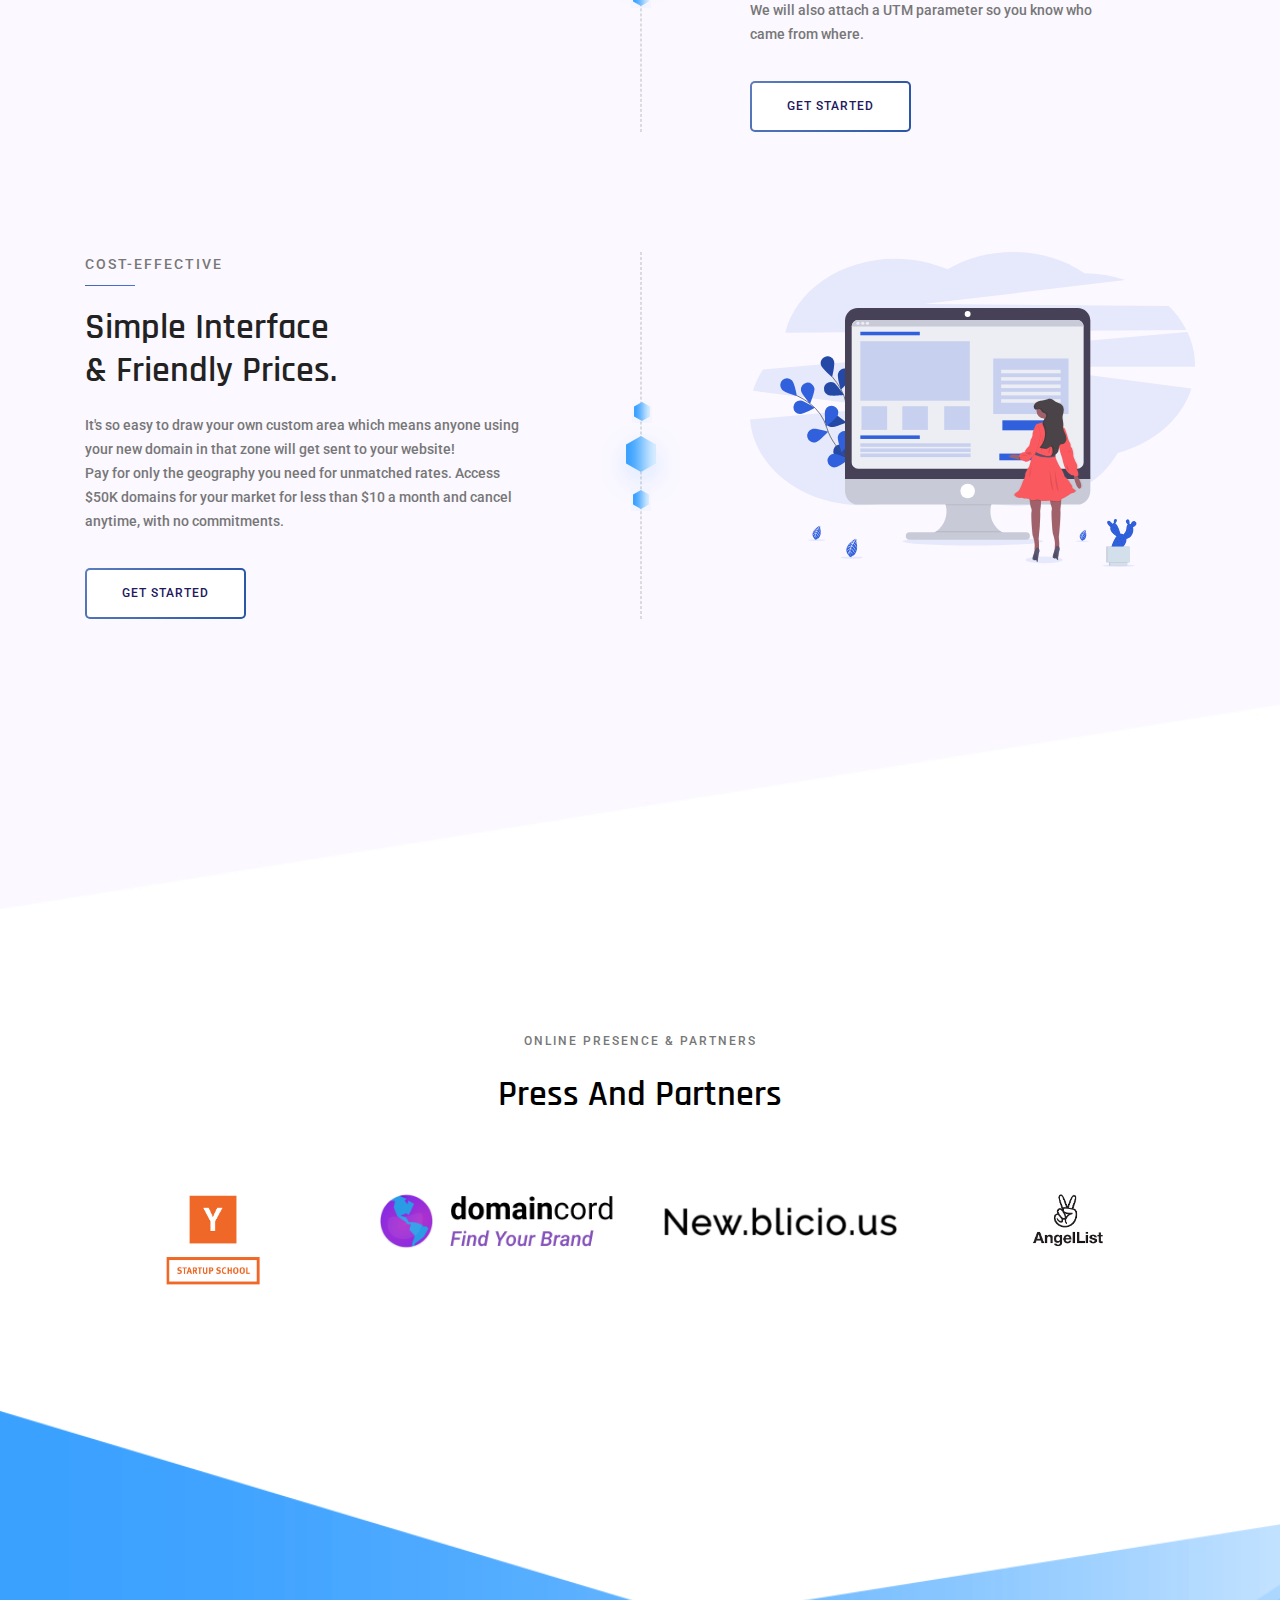
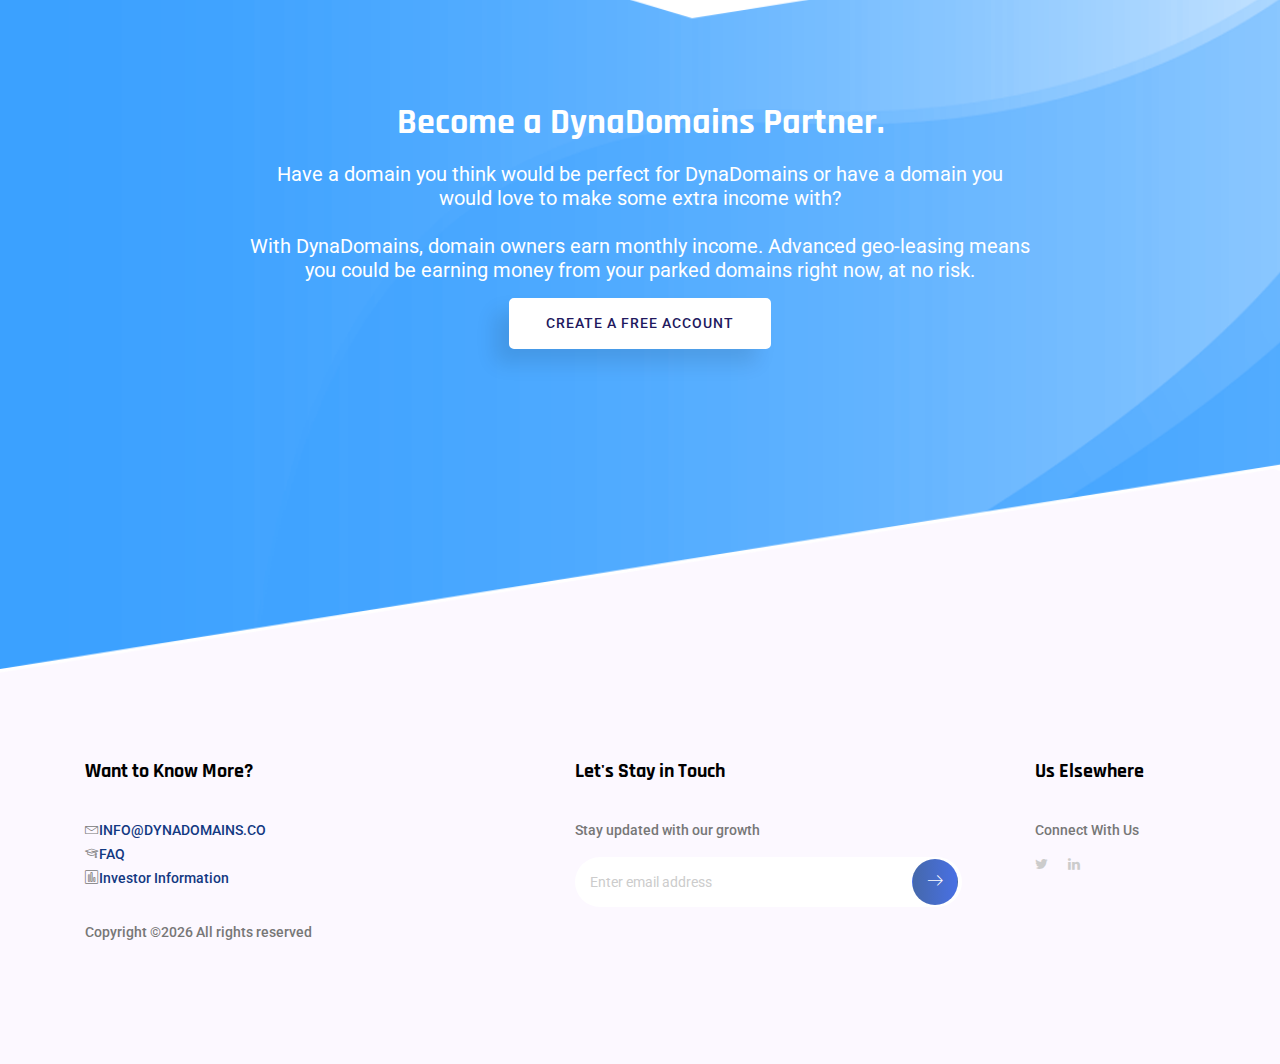
==== commit 91edc3d7: "copywriting added!!! promo images added! dedicated domain owner page" ====
--- a/index.html
+++ b/index.html
@@ -8,16 +8,24 @@
 	<meta name="viewport" content="width=device-width, initial-scale=1, shrink-to-fit=no">
 	<meta charset="utf-8">
 	<meta name="author" content="DynaDomains.co">
-	<meta name="description" content="DynaDomains - Changing Premium Domains Forever. Geo-Lease high-end premium domains for your business for less than $3/mth!">
+	<meta name="description" content="From as little as $5 per month, you can finally lease a premium domain your audience will actually remember.">
 	<meta name="keywords" content="Domains, DNS, DynaDomains, Reseller, Nameserver, cheap premium domains, servers, website, cyber squatting, domain monger, domain manager, dynamic name service, IP address routing, GIS, high-end domains, low cost domains, www, url, business domains, domain marketplace, geo-leasing, geo lease domain, geo domains, geo-lease domains, geo, lease, domain, buy domain, sell domains, domain owner, domain marketplace, domainers">
 	<meta http-equiv="x-ua-compatible" content="ie=edge">
 	<meta name="viewport" content="width=device-width, initial-scale=1.0">
 	<meta property='og:title' content='DynaDomains - Changing Premium Domains Forever'/>
-	<meta property='og:image' content='https://dynadomains.co/images/logo.png' />
-	<meta property='og:description' content='DynaDomains - Changing Premium Domains Forever. Geo-Lease high-end premium domains for your business for less than $3/mth!'/>
+	<meta property='og:image' content='https://dynadomains.co/img/promo.jpg' />
+	<meta property='og:description' content='From as little as $5 per month, you can finally lease a premium domain your audience will actually remember. Get started today.'/>
 	<meta property='og:url' content='https://dynadomains.co' />
 
-	<title>DynaDomains - Changing Premium Domains Forever</title>
+	<meta name="twitter:card" content="summary" />
+	<meta name="twitter:site" content="@DynaDomains" />
+	<meta name="twitter:creator" content="@DynaDomains" />
+	<meta property="og:url" content="https://dynadomains.co/" />
+	<meta property="og:title" content="DynaDomains - Changing Premium Domains Forever" />
+	<meta property="og:description" content="From as little as $5 per month, you can finally lease a premium domain your audience will actually remember. Get started today." />
+	<meta property="og:image" content="https://dynadomains.co/img/promo.jpg" />
+
+	<title>DynaDomains | Premium Domains Have Changed Forever</title>
   <!-- Place favicon.ico in the root directory -->
   <link rel="apple-touch-icon" href="img/apple-touch-icon.png">
   <link rel="shortcut icon" type="image/ico" href="img/favicon.ico" />
@@ -64,15 +72,13 @@
 					<!-- Collect the nav links, forms, and other content for toggling -->
 					<div class="collapse navbar-collapse offset" id="navbarSupportedContent">
 						<ul class="nav navbar-nav menu_nav justify-content-center">
-							<li class="nav-item active"><a class="nav-link" href="/">Home</a></li>
-							<li class="nav-item"><a class="nav-link" href="https://dynadomains.co/blog/what-is-geo-leasing">What Is Geo-Leasing</a></li>
-							<li class="nav-item"><a class="nav-link" href="http://demo.dynadomains.co">Geo-Lease Demo</a></li>
+							<li class="nav-item active"><a class="nav-link" href="/index.html">How This Works</a></li>
+							<li class="nav-item"><a class="nav-link" href="http://demo.dynadomains.co">Quickstart Demo</a></li>
+							<li class="nav-item"><a class="nav-link" href="/owners.html">Domain Owners</a></li>
 							<li class="nav-item"><a class="nav-link" href="https://app.dynadomains.co/marketplace">Marketplace</a></li>
-							<li class="nav-item"><a class="nav-link" href="https://dynadomains.co/blog">Blog</a></li>
-							<li class="nav-item"><a class="nav-link" href="https://dynadomains.co/blog/faq">FAQ</a></li>
 						</ul>
 						<ul class="nav navbar-nav navbar-right">
-							<li class="nav-item"><a href="https://app.dynadomains.co/" class="primary_btn text-uppercase">Sign Up</a></li>
+							<li class="nav-item"><a href="https://app.dynadomains.co/" class="primary_btn text-uppercase">Get Started</a></li>
 						</ul>
 					</div>
 				</div>
@@ -88,26 +94,23 @@
 				<div class="row">
 					<div class="col-lg-5">
 						<div class="banner_content">
-							<h2 class='main-header'>
-								Lease <e style='font-weight: bold'>Premium</e> Domains
-							</h2>
-							<h3 class='sub-header'>At <e style="font-weight: bold">Affordable</e> Prices</h3>
+							<h1 class='main-header'>
+								<e style='font-weight: bold'>Memorable</e> Domains, <br/>
+								<e style='font-weight: bold'>forgettable</e> prices
+							</h1>
+							<!-- <h3 class='sub-header'>At <e style="font-weight: bold">.Affordable</e> Prices</h3> -->
 							<p class='sale-text'>
-								<i >Need a Domain?</i> <br>
-								Exclusively lease premium domains for your target geographic market for fractions of the sale price.
-							<p>
-							<hr style="background-color: #FFF" />
-							<p class='sale-text'>
-								<i >Own a Domain?</i> <br>
-								Supplement your parked domain with monthly income at no risk through our geo-leasing technology.
+								From as little as $5 per month, you could <i>lease a premium domain</i> your audience will trust, remember and <i>actually use</i>.
+								<br><br>
+								It's how forward-thinkers afford memorable domain names at a fraction of their sale price.
 							</p>
 							<div class="d-flex align-items-center">
-								<a class="primary_btn" href="https://app.dynadomains.co/register"><span>Sign Up</span></a>
+								<a class="primary_btn" href="https://app.dynadomains.co/register"><span>Get Started</span></a>
 								<a id="play-home-video" class="video video-play-button" href="https://www.youtube.com/watch?v=AZoHJvIL8sc">
 									<span></span>
 								</a>
 								<div class="video watch_video text-uppercase">
-									Geo-Lease in Action
+									See how it works.
 								</div>
 							</div>
 						</div>
@@ -130,12 +133,26 @@
 
 				<div class="col-lg-8 text-center">
 					<div class="main_title">
-						<p class="top_title">We Are Changing the Premium Domain Space</p>
-						<h2>Premium Domains: More Profitable & Accessible</h2>
+						<p class="top_title">Changing Premium Domains Forever</p>
+						<h2>
+							Beautiful Domains you <e style="text-decoration: line-through">can't</e> <e class='highlight' style="font-weight: 800">can</e> now afford.
+						</h2>
 						<p>
-							Use a premium domain for a very cost-effective rate on your next marketing campaign. Reserve a state, city, zip code or just draw your own custom geo-lease so you only pay for what you want.
+							Your next marketing campaign could perform a lot differently!
+							<br><br>
+							Let's face it... Great domains are often unavailable, and eye-wateringly expensive. DynaDomains unlocks their potential for you, so you can use them for your next campaigns and at a fraction of the price you'd expect.... Or anyone else would for that matter.
+							<br><br>
+							How does $5 sound?
+							<br><br>
+							For the <i>first time ever,</i> you can reserve a <b style="color: #000">"how did they get that"</b> domain at a fixed monthly rate!
+							<br><br>
 							<hr>
-							Supplement your parked domains income by enabling geo-leasing with DynaDomains through a simple 301 redirect.
+							<h3 style="color: #000">How? I'm glad you asked.</h3>
+							<ul class='steps'>
+								<li><a href='https://app.dynadomains.co/marketplace' target="_blank"> Find a premium domain on our marketplace</a> for a very cost-effective rate on your next marketing campaign. Reserve a state, city, zip code or just draw your own custom geo-lease so you only pay for what you want.</li>
+								<li>Select your locations to target and DynaDomains works out all the technical wizardry to drive the traffic from your campaign, straight to where you want them to go.</li>
+								<li>Simply Reserve your own custom drawn lease area so you only pay for what you want. It really is that simple.</li>
+							</ul>
 						</p>
 						<a href="https://app.dynadomains.co/register" class="primary_btn"><span>Get Started Today!</span></a>
 					</div>
@@ -152,31 +169,37 @@
 					<!-- single features -->
 					<div class="single_feature">
 						<div class="feature_head">
-							<span class="lnr lnr-select"></span>
-							<h4>Simple Interface</h4>
+							<span class="lnr lnr-pushpin"></span>
+							<h4>Select your premium domain.</h4>
 						</div>
 						<div class="feature_content">
-							<p>From drawing your own custom geo-lease on our map application to managing your active geo-leases and domains, you can do it all from your dashboard.</p>
+							<p>
+								Pay a simple, low monthly rate for a domain that is normally out of your price range by leveraging our partnership with domain investors.
+							</p>
 						</div>
 					</div>
 					<!-- single features -->
 					<div class="single_feature">
 						<div class="feature_head">
-							<span class="lnr lnr-smile"></span>
-							<h4>Affordable Pricing</h4>
+							<span class="lnr lnr-select"></span>
+							<h4>Define Your Audience.</h4>
 						</div>
 						<div class="feature_content">
-							<p>Pay a simple, low monthly rate for a domain that is normally out of your price range by leveraging our partnership with domain investors.</p>
+							<p>
+								From drawing your own custom geo-lease on our map application to managing your active geo-leases and domains, you can do it all from your dashboard.
+							</p>
 						</div>
 					</div>
 					<!-- single features -->
 					<div class="single_feature">
 						<div class="feature_head">
 							<span class="lnr lnr-magic-wand"></span>
-							<h4>Easy Set Up</h4>
+							<h4>Start your campaign.</h4>
 						</div>
 						<div class="feature_content">
-							<p>Create an account, submit an onboard request, set up a 301 redirect on your domain and you're now making money with DynaDomains.</p>
+							<p>
+								Now you're setup with DynaDomains! Go do what you do best and get the word out about your awesome brand - we will get the traffic where it needs to be.
+							</p>
 						</div>
 					</div>
 				</div>
@@ -188,10 +211,10 @@
 				<div class="row justify-content-center">
 					<div class="col-lg-8 text-center">
 						<div class="main_title">
-							<p class="top_title">Trust Your Domains with DynaDomains</p>
+							<p class="top_title">Trust Your Brand with DynaDomains</p>
 							<h2 id='valuation'></h2>
-								<h4>Current value of domains enabling geo-leasing with DynaDomains</h4>
-							<a href="https://app.dynadomains.co/register" class="primary_btn"><span>Get Started Today!</span></a>
+								<h4>Worth of domains available to you right now.</h4>
+							<a href='https://app.dynadomains.co/marketplace' class="primary_btn"><span>Choose Your Domain</span></a>
 						</div>
 					</div>
 				</div>
@@ -205,133 +228,85 @@
 	<section class="recent_update_area">
 		<div class="container">
 			<div class="recent_update_inner">
-				<ul class="nav nav-tabs justify-content-center" id="myTab" role="tablist">
-					<li class="nav-item">
-						<a class="nav-link" id="home-tab" data-toggle="tab" href="#home" role="tab" aria-controls="home" aria-selected="true">
-							<i class="fa fa-4x fa-globe fa-gradient"></i>
-							<h6>Domain Partners</h6>
-						</a>
-					</li>
-					<li class="nav-item">
-						<a class="nav-link active" id="profile-tab" data-toggle="tab" href="#profile" role="tab" aria-controls="profile"
-						 aria-selected="false">
-						 <i class="fa fa-4x fa-users fa-gradient"></i>
-						 <h6>Domain Buyers</h6>
-						</a>
-					</li>
-				</ul>
-				<div class="tab-content" id="myTabContent">
-					<div class="tab-pane fade" id="home" role="tabpanel" aria-labelledby="home-tab">
-						<div class="row recent_update_text align-items-center">
-							<div class="col-lg-6">
-								<div class="common_style">
-									<p class="line">Establishing Domain Partnerships</p>
-									<h3>Profitable Partnerships</h3>
-									<p>
-										Being a domain investor has risk like any other investment market where the only thing that matters is <b class='b'>cash-flow</b>.
-										Through a simple 301 redirect, you can start supplementing your monthly income with assets you already own without risking a single sale.
-									</p>
-									<a class="primary_btn" href="https://dynadomains.co/blog/what-is-geo-leasing"><span>Learn More</span></a>
-								</div>
-							</div>
-							<div class="col-lg-6">
-								<div class="chart_img">
-									<img class="img-fluid" src="img/undraw_investing.svg" style="width: 70%" alt="">
-								</div>
-							</div>
-						</div>
-					</div>
-					<div class="tab-pane fade show active" id="profile" role="tabpanel" aria-labelledby="profile-tab">
-						<div class="row recent_update_text align-items-center">
-							<div class="col-lg-6">
-								<div class="common_style">
-									<p class="line">Premium Domain Access</p>
-									<h3>We Believe In Your  <br />Business</h3>
-									<p>
-										DynaDomains has a commitment to your business. We provide this service as another tool to marketers and advertisers.
-										Having a <b class='b'>premium domain</b> name that is trustworthy, easily memorable, and impactful all raise your conversion rate. Get access to
-										the domain of your dreams for prices you couldn't imagine.
-									</p>
-									<a class="primary_btn" href="https://dynadomains.co/blog/what-is-geo-leasing"><span>Learn More</span></a>
-								</div>
-							</div>
-							<div class="col-lg-6">
-								<div class="chart_img">
-									<img class="img-fluid" src="img/undraw_options.svg" style="width: 70%" alt="">
-								</div>
-							</div>
-						</div>
-					</div>
-				</div>
+
+				<div class="row justify-content-center">
+					<div class="col-lg-8 text-center">
+						<div class="main_title">
+							<p class="top_title">Push more with your campaigns.</p>
+							<h2>Dot Coms without the Comma.</h2>
+							<p>
+								Our technology offers prices that just cannot be matched anywhere else (that's a guarantee).
+								We pass all our savings onto you, the business owner so you can make more out of your marketing campaigns.
+							</p>
+						</div>
+					</div>
+				</div>
+				<div class="row features_content">
+					<div class="col-lg-4 offset-lg-1">
+						<div class="big_f_left">
+							<img class="img-fluid" src="img/undraw_integration.svg" alt="">
+						</div>
+					</div>
+					<div class="col-lg-4 offset-lg-2">
+						<div class="common_style">
+							<p class="line">Seamless</p>
+							<h3>Doing More. <br> Costs Less.</h3>
+							<p>
+								Pick a domain, pay the monthly rate, and tell us where you want visitors to go. Its that easy.
+								Visitors will be redirected to your business in the blink of an eye.
+								<br><br>
+								We will also attach a UTM parameter so you know who came from where.
+							</p>
+							<a class="primary_btn" href="https://app.dynadomains.co/register"><span>Get Started</span></a>
+						</div>
+					</div>
+					<div class='border-line-cont'>
+						<div class="border-line"></div>
+						<img class="shape1"src="img/shape1.png" alt="">
+						<img class="shape2"src="img/shape2.png" alt="">
+						<img class="shape3"src="img/shape1.png" alt="">
+					</div>
+				</div>
+
+				<div class="row features_content bottom-features">
+					<div class="col-lg-5">
+						<div class="common_style">
+							<p class="line">Cost-effective</p>
+							<h3>Simple Interface<br /> & Friendly Prices.</h3>
+							<p>
+								It's so easy to draw your own custom area which means anyone using your new domain in that zone will get sent to your website!
+								<br>
+								Pay for only the geography you need for unmatched rates.
+								Access $50K domains for your market for less than $10 a month and cancel anytime, with no commitments.
+							</p>
+							<a class="primary_btn" href="https://app.dynadomains.co/register"><span>Get Started</span></a>
+						</div>
+					</div>
+					<div class="col-lg-5 offset-lg-2">
+						<div class="big_f_left">
+							<img class="img-fluid" src="img/undraw_interface.svg" alt="">
+						</div>
+					</div>
+					<div class='border-line-cont'>
+						<div class="border-line"></div>
+						<img class="shape1"src="img/shape1.png" alt="">
+						<img class="shape2"src="img/shape2.png" alt="">
+						<img class="shape3"src="img/shape1.png" alt="">
+					</div>
+				</div>
+			</div>
+
 			</div>
 		</div>
 	</section>
 	<!--================ Recent Update Area =================-->
 
 	<!--================Start Big Features Area =================-->
-	<section class="section_gap big_features">
-		<div class="container">
-			<div class="row justify-content-center">
-				<div class="col-lg-8 text-center">
-					<div class="main_title">
-						<p class="top_title">How We Change The Game</p>
-						<h2>Premium Availability - Low Costs</h2>
-						<p>
-							Our domain partnerships allow our geo-leasers to be offered prices that just cannot be done outside our technology.
-							We pass those savings onto you, the business owner.
-							We pass the earnings back to the domain owners. We are the glue and we are here for you 24/7.
-						</p>
-					</div>
-				</div>
-			</div>
-			<div class="row features_content">
-				<div class="col-lg-4 offset-lg-1">
-					<div class="big_f_left">
-						<img class="img-fluid" src="img/undraw_integration.svg" alt="">
-					</div>
-				</div>
-				<div class="col-lg-4 offset-lg-2">
-					<div class="common_style">
-						<p class="line">Seamless Integration <br /> (Domain Partners)</p>
-						<h3>Requires No<br /> Technical Knowledge</h3>
-						<p>
-							With a simple 301 redirect, we provide a very easy plug and play solution that earns you monthly income on your parked assets.
-							Any visits to your domain outside a geo-lease fallback to <b class='b'>your domain sale page!</b>
-							Still make that big sale - risk-free.
-						</p>
-						<a class="primary_btn" href="https://dynadomains.co/blog/what-is-geo-leasing"><span>Learn More</span></a>
-					</div>
-				</div>
-				<div class="border-line"></div>
-				<img class="shape1"src="img/shape1.png" alt="">
-				<img class="shape2"src="img/shape2.png" alt="">
-				<img class="shape3"src="img/shape1.png" alt="">
-			</div>
-
-			<div class="row features_content bottom-features">
-				<div class="col-lg-5">
-					<div class="common_style">
-						<p class="line">Cost-effective <br /> (Geo-Leasers)</p>
-						<h3>Simple Interface<br /> & Friendly Prices</h3>
-						<p>
-							Using our <b class='b'>geo-leasing mapping application</b> you can draw your own custom geo-leasing area. Anyone physically visiting the premium domain in that polygon will be redirected to your website!
-							Pay for only the geography you need for unmatched rates. Access $50K domains for your market for less than $10 a month. Cancel anytime - no commitments.
-						</p>
-						<a class="primary_btn" href="https://dynadomains.co/blog/what-is-geo-leasing"><span>Learn More</span></a>
-					</div>
-				</div>
-				<div class="col-lg-5 offset-lg-2">
-					<div class="big_f_left">
-						<img class="img-fluid" src="img/undraw_interface.svg" alt="">
-					</div>
-				</div>
-				<div class="border-line"></div>
-				<img class="shape1"src="img/shape1.png" alt="">
-				<img class="shape2"src="img/shape2.png" alt="">
-				<img class="shape3"src="img/shape1.png" alt="">
-			</div>
-		</div>
-	</section>
+	<!-- <section class="section_gap big_features">
+		<div class="container">
+
+		</div>
+	</section> -->
 	<!--================End Big Features Area =================-->
 
 	<!--================ Srart Brand Area =================-->
@@ -398,11 +373,11 @@
 	<section class="impress_area">
 		<div class="container">
 			<div class="impress_inner">
-				<h2>Get Started Easily</h2>
+				<h2>Become a DynaDomains Partner.</h2>
 				<p>
-					Have a domain you think would be perfect for DynaDomains or have a domain you would love to use for your next marketing campaign?
+					Have a domain you think would be perfect for DynaDomains or have a domain you would love to make some extra income with?
 					<br><br>
-					Get started in a few simple clicks and change the way you use premium domains.
+					With DynaDomains, domain owners earn monthly income. Advanced geo-leasing means you could be earning money from your parked domains right now, at no risk.
 				</p>
 				<a class="primary_btn" href="https://app.dynadomains.co/register"><span>Create A Free Account</span></a>
 			</div>
@@ -460,7 +435,7 @@
 						</div>
 						<p>Connect With Us</p>
 						<ul class="list">
-							<li><a href="https://twitter.com/tcarambat"><i class="fa fa-twitter"></i></a></li>
+							<li><a href="https://twitter.com/DynaDomains"><i class="fa fa-twitter"></i></a></li>
 							<li><a href="https://www.linkedin.com/in/timothy-carambat-68855189/"><i class="fa fa-linkedin"></i></a></li>
 						</ul>
 					</aside>
--- a/css/custom.css
+++ b/css/custom.css
@@ -19,3 +19,23 @@
 .hidden {
   display: none;
 }
+
+.highlight {
+  color: #facb64;
+}
+
+.steps {
+  text-align:left;
+  list-style: decimal;
+  margin-bottom: 0px;
+}
+
+.steps > li {
+  padding: 10px;
+}
+
+@media (max-width: 767px) {
+  .border-line-cont {
+    display: none;
+   }
+}
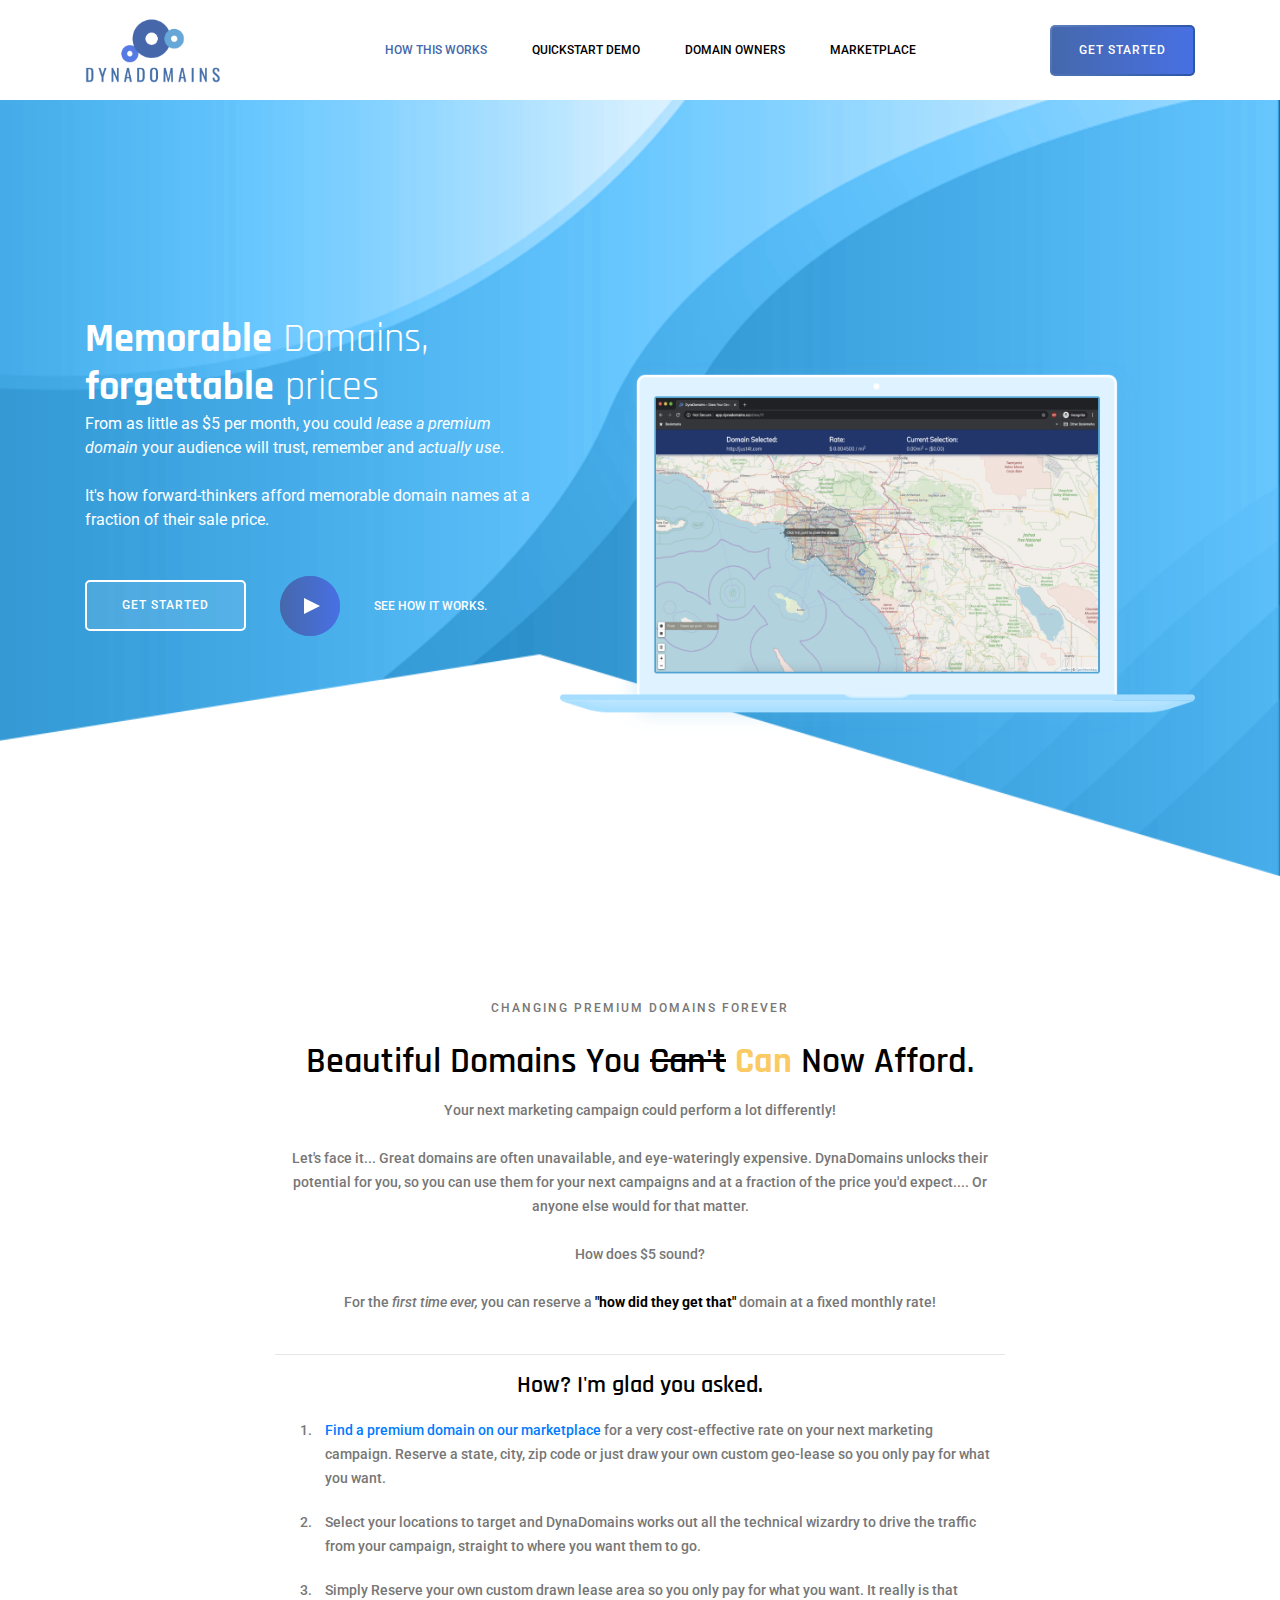
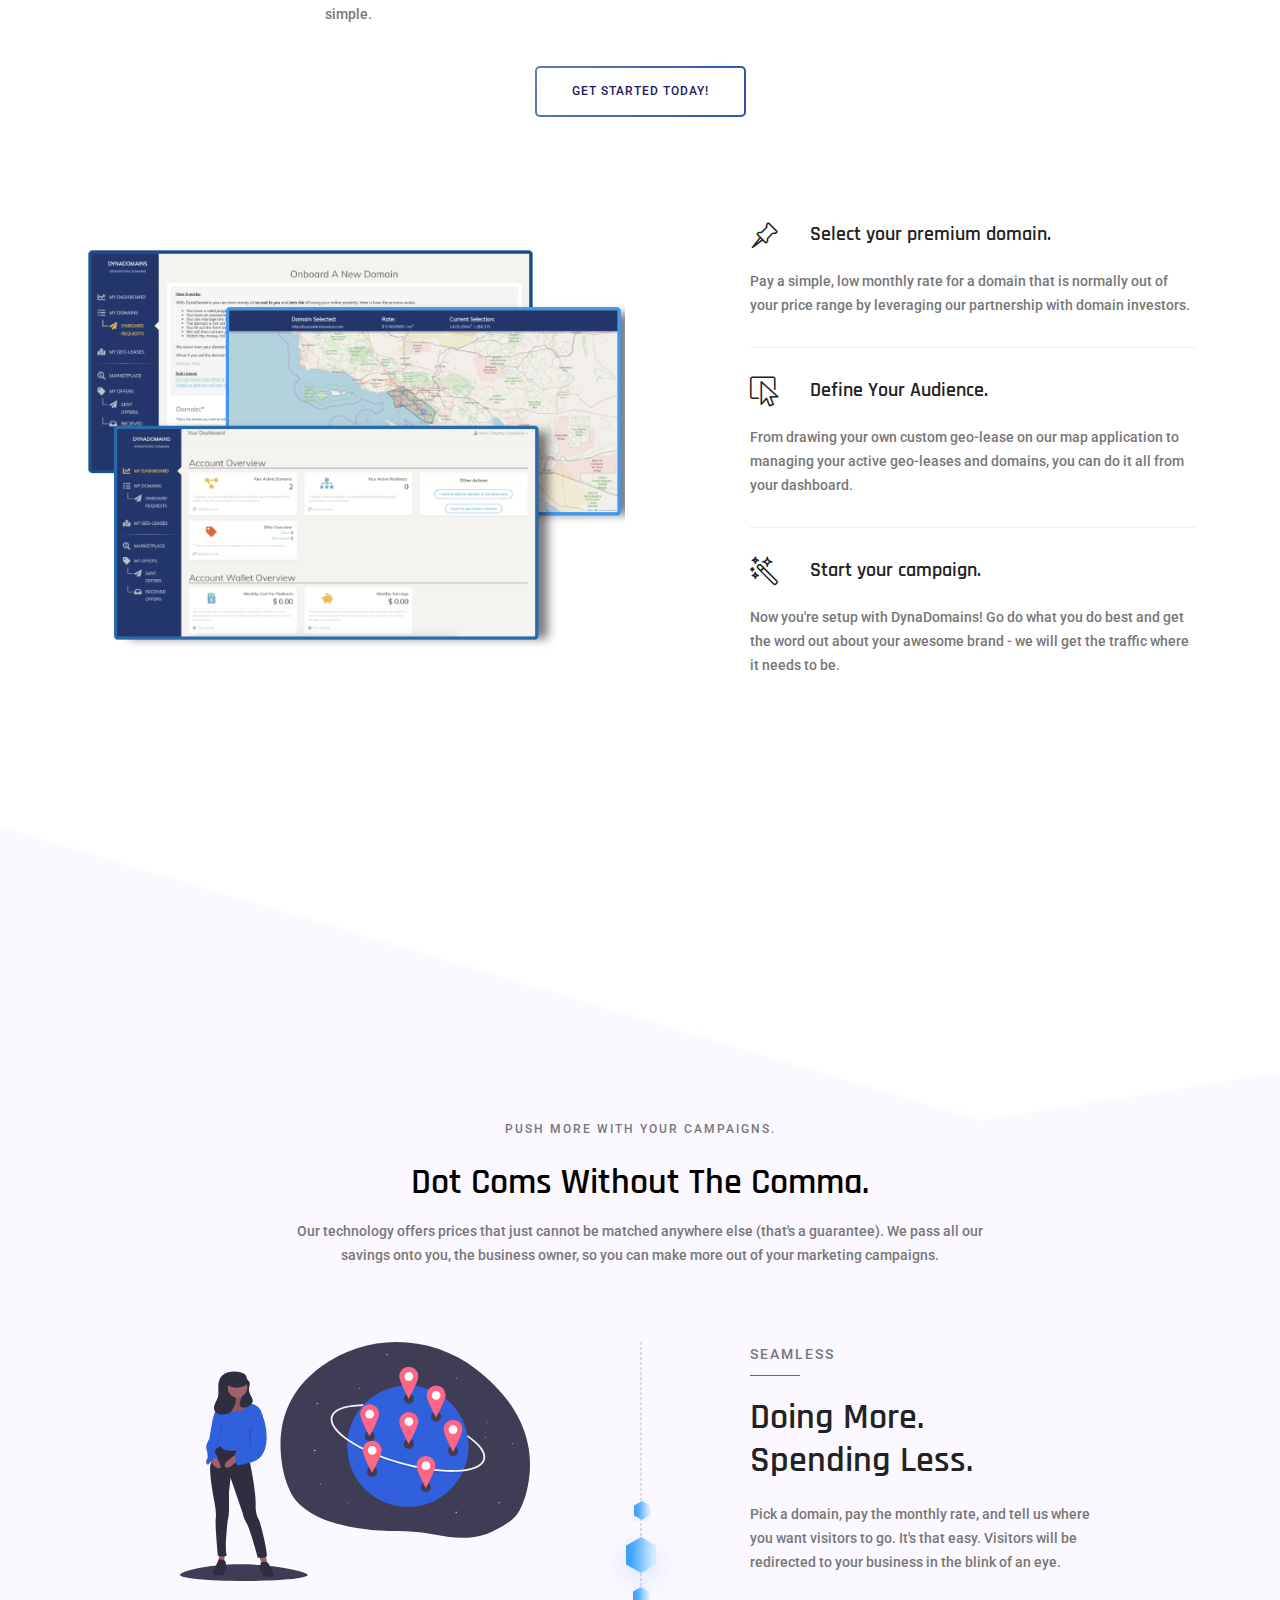
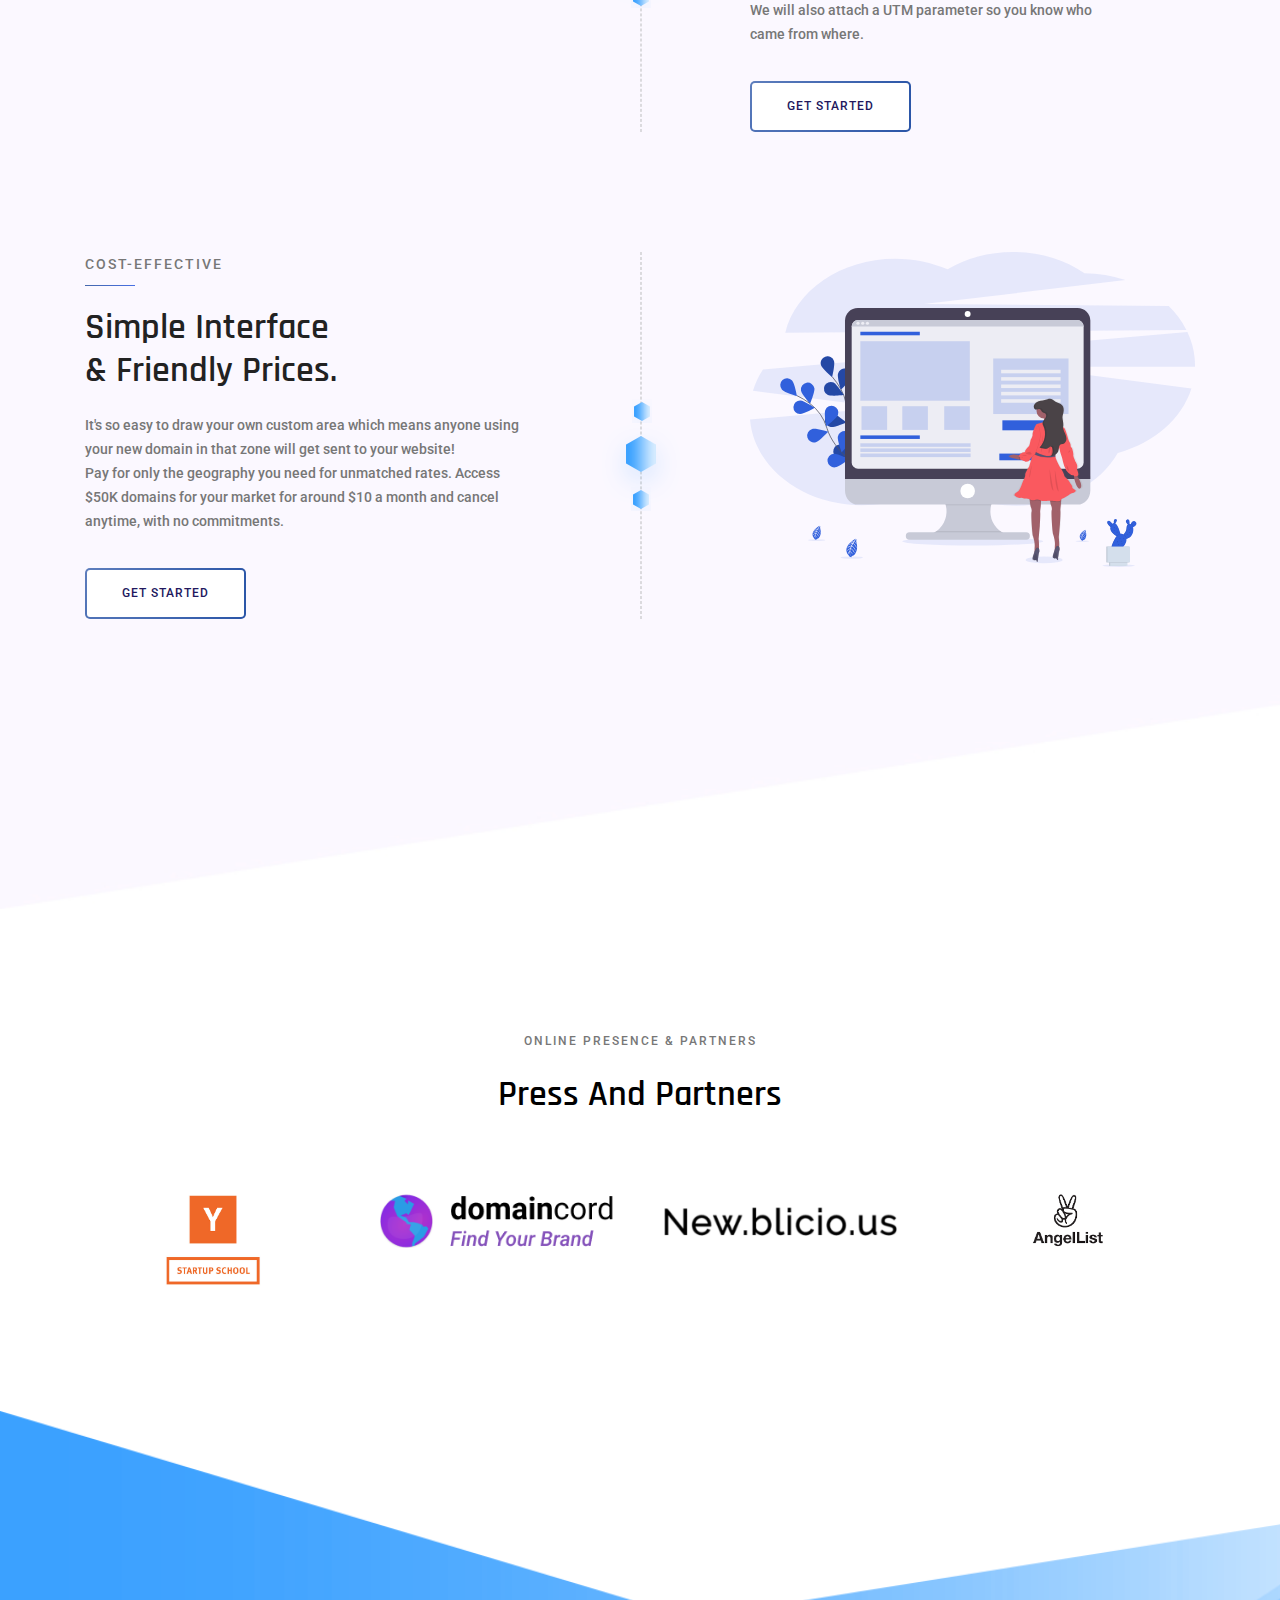
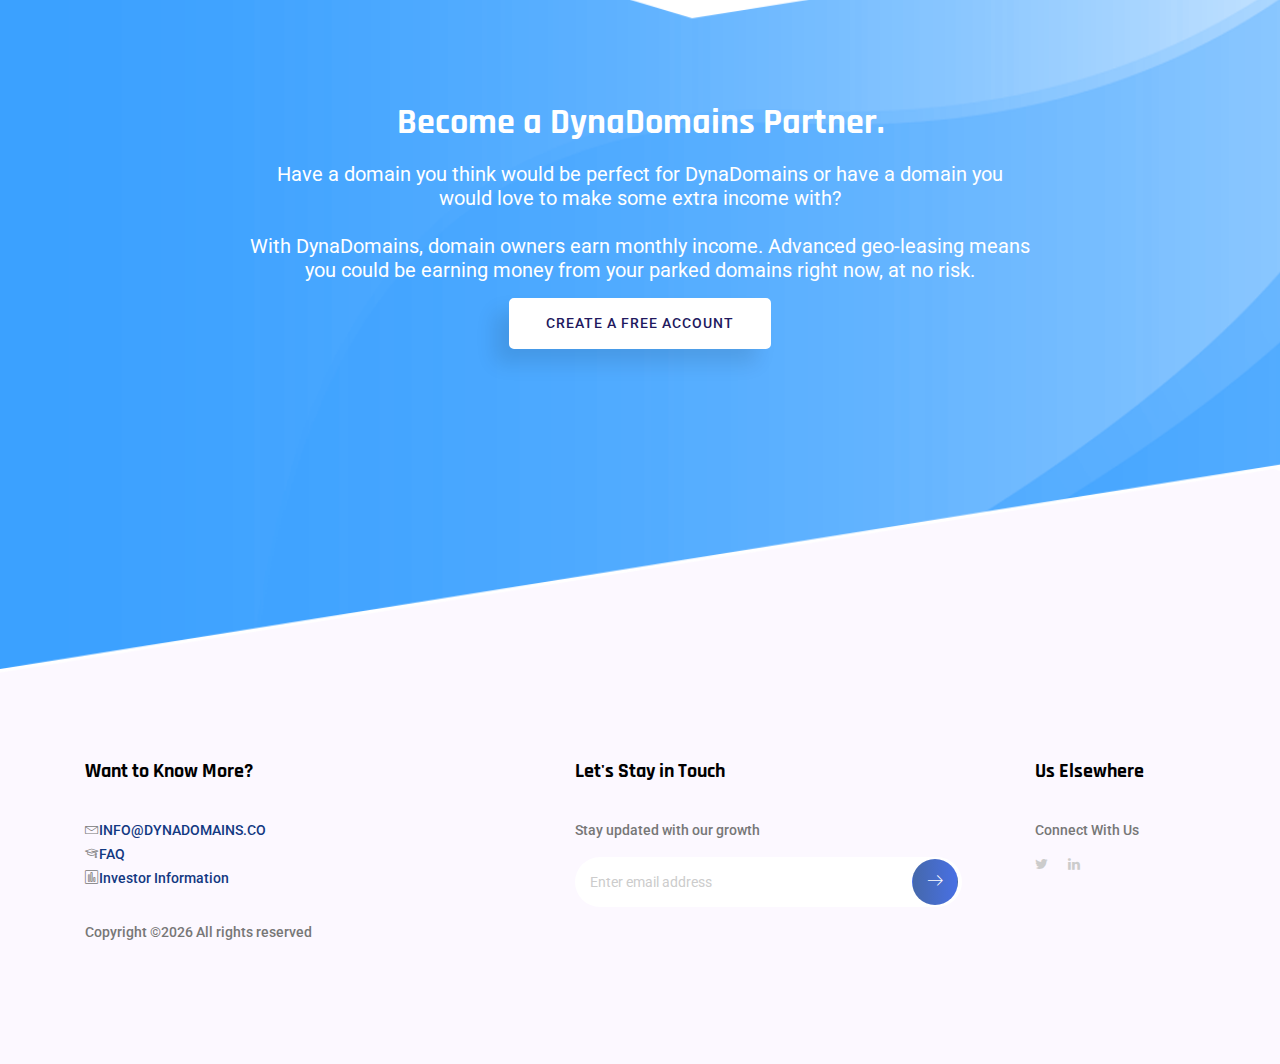
==== commit 51fba120: "grammar fixes" ====
--- a/index.html
+++ b/index.html
@@ -227,8 +227,6 @@
 	<!--================Recent Update Area =================-->
 	<section class="recent_update_area">
 		<div class="container">
-			<div class="recent_update_inner">
-
 				<div class="row justify-content-center">
 					<div class="col-lg-8 text-center">
 						<div class="main_title">
@@ -236,7 +234,7 @@
 							<h2>Dot Coms without the Comma.</h2>
 							<p>
 								Our technology offers prices that just cannot be matched anywhere else (that's a guarantee).
-								We pass all our savings onto you, the business owner so you can make more out of your marketing campaigns.
+								We pass all our savings onto you, the business owner, so you can make more out of your marketing campaigns.
 							</p>
 						</div>
 					</div>
@@ -250,9 +248,9 @@
 					<div class="col-lg-4 offset-lg-2">
 						<div class="common_style">
 							<p class="line">Seamless</p>
-							<h3>Doing More. <br> Costs Less.</h3>
-							<p>
-								Pick a domain, pay the monthly rate, and tell us where you want visitors to go. Its that easy.
+							<h3>Doing More. <br> Spending Less.</h3>
+							<p>
+								Pick a domain, pay the monthly rate, and tell us where you want visitors to go. It's that easy.
 								Visitors will be redirected to your business in the blink of an eye.
 								<br><br>
 								We will also attach a UTM parameter so you know who came from where.
@@ -260,12 +258,10 @@
 							<a class="primary_btn" href="https://app.dynadomains.co/register"><span>Get Started</span></a>
 						</div>
 					</div>
-					<div class='border-line-cont'>
-						<div class="border-line"></div>
-						<img class="shape1"src="img/shape1.png" alt="">
-						<img class="shape2"src="img/shape2.png" alt="">
-						<img class="shape3"src="img/shape1.png" alt="">
-					</div>
+					<div class="border-line"></div>
+					<img class="shape1"src="img/shape1.png" alt="">
+					<img class="shape2"src="img/shape2.png" alt="">
+					<img class="shape3"src="img/shape1.png" alt="">
 				</div>
 
 				<div class="row features_content bottom-features">
@@ -277,7 +273,7 @@
 								It's so easy to draw your own custom area which means anyone using your new domain in that zone will get sent to your website!
 								<br>
 								Pay for only the geography you need for unmatched rates.
-								Access $50K domains for your market for less than $10 a month and cancel anytime, with no commitments.
+								Access $50K domains for your market for around $10 a month and cancel anytime, with no commitments.
 							</p>
 							<a class="primary_btn" href="https://app.dynadomains.co/register"><span>Get Started</span></a>
 						</div>
@@ -287,15 +283,10 @@
 							<img class="img-fluid" src="img/undraw_interface.svg" alt="">
 						</div>
 					</div>
-					<div class='border-line-cont'>
-						<div class="border-line"></div>
-						<img class="shape1"src="img/shape1.png" alt="">
-						<img class="shape2"src="img/shape2.png" alt="">
-						<img class="shape3"src="img/shape1.png" alt="">
-					</div>
-				</div>
-			</div>
-
+					<div class="border-line"></div>
+					<img class="shape1"src="img/shape1.png" alt="">
+					<img class="shape2"src="img/shape2.png" alt="">
+					<img class="shape3"src="img/shape1.png" alt="">
 			</div>
 		</div>
 	</section>
--- a/css/custom.css
+++ b/css/custom.css
@@ -34,8 +34,8 @@
   padding: 10px;
 }
 
-@media (max-width: 767px) {
-  .border-line-cont {
+@media (max-width: 800px){
+  .border-line, .shape1, .shape2, .shape3{
     display: none;
-   }
+  }
 }
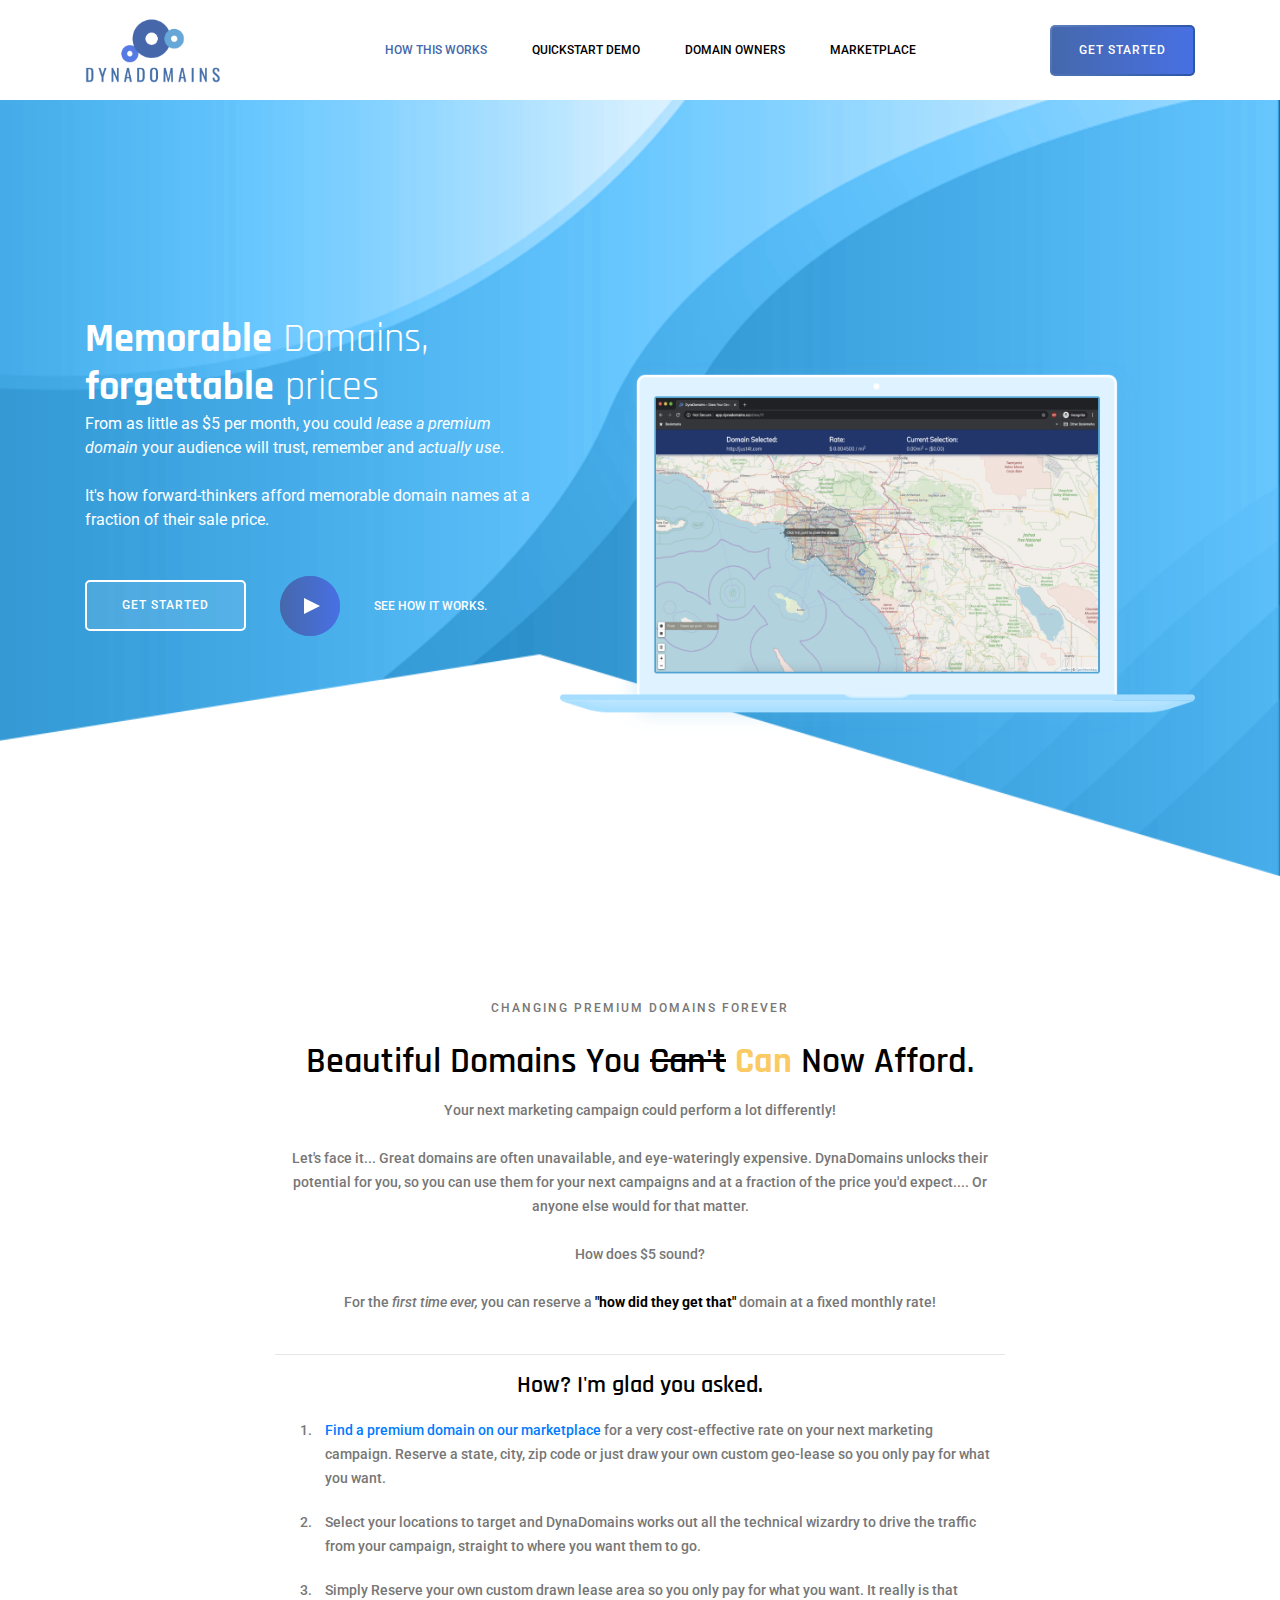
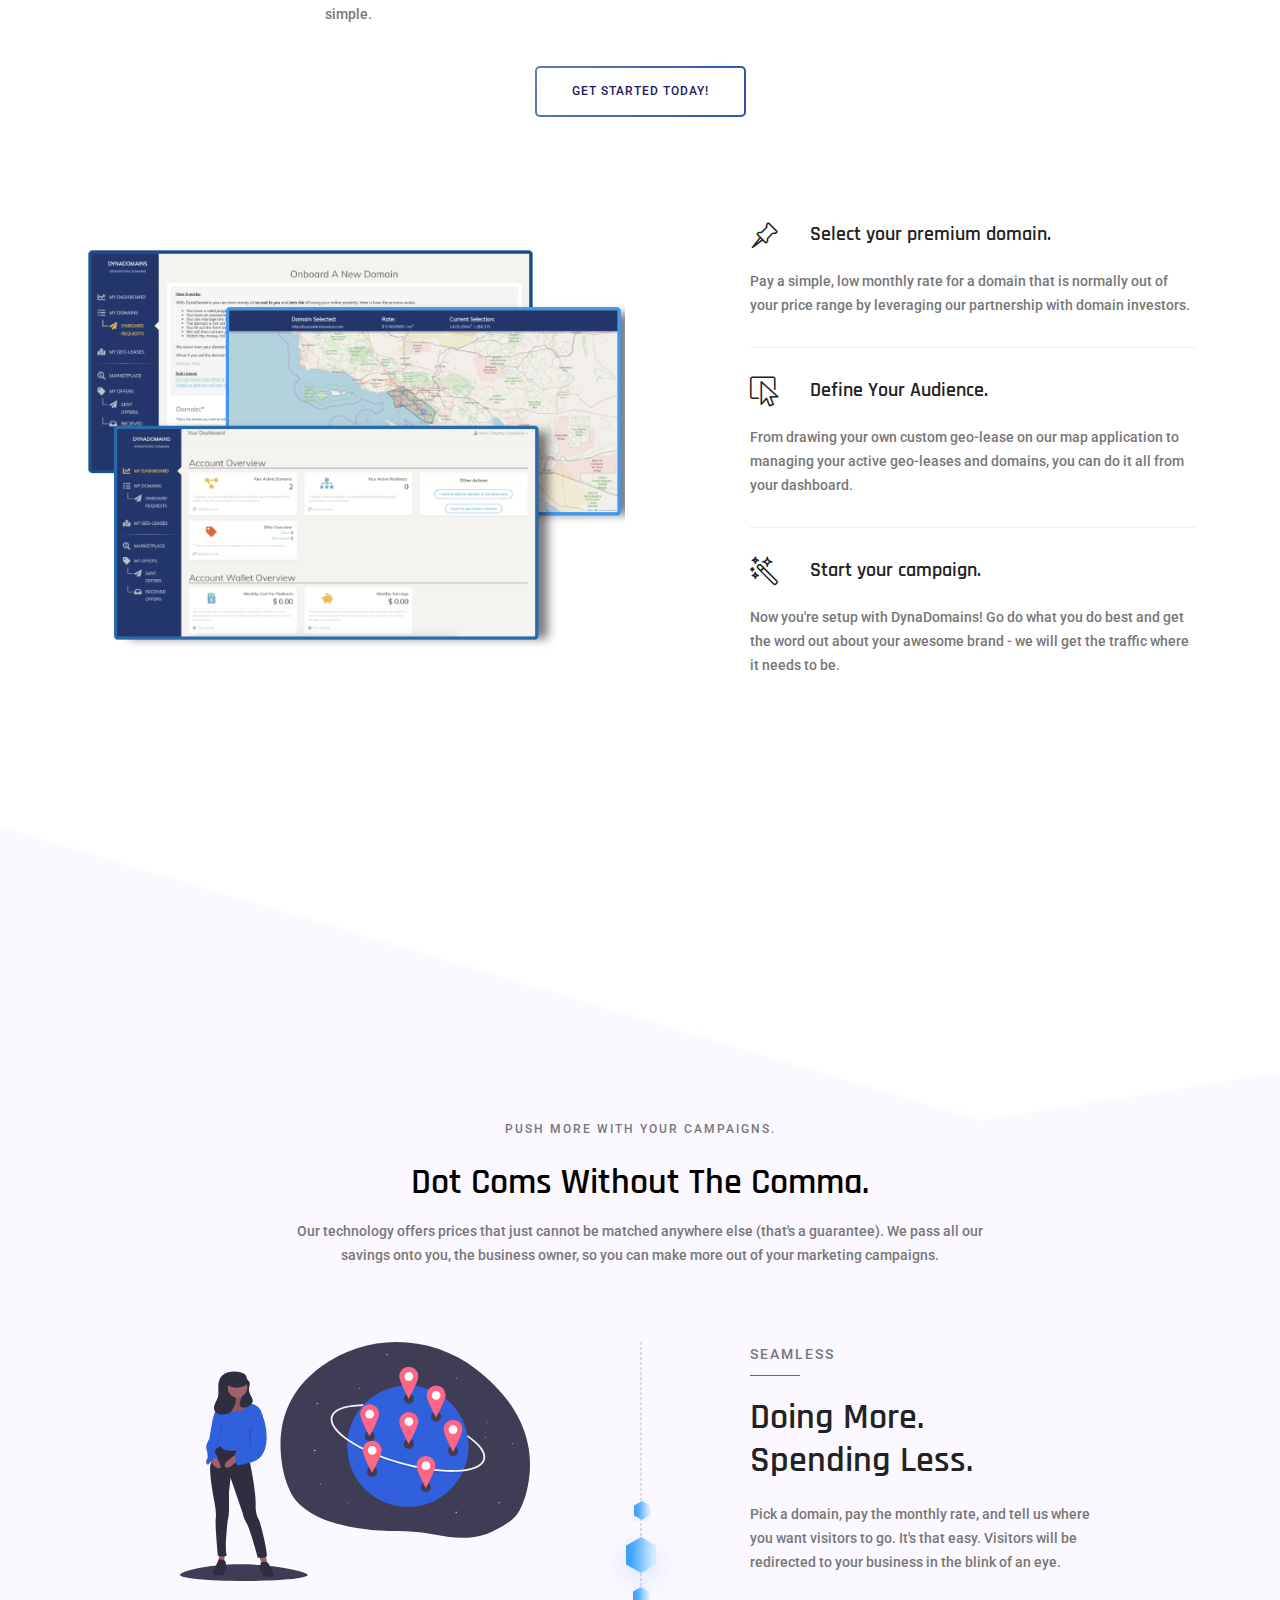
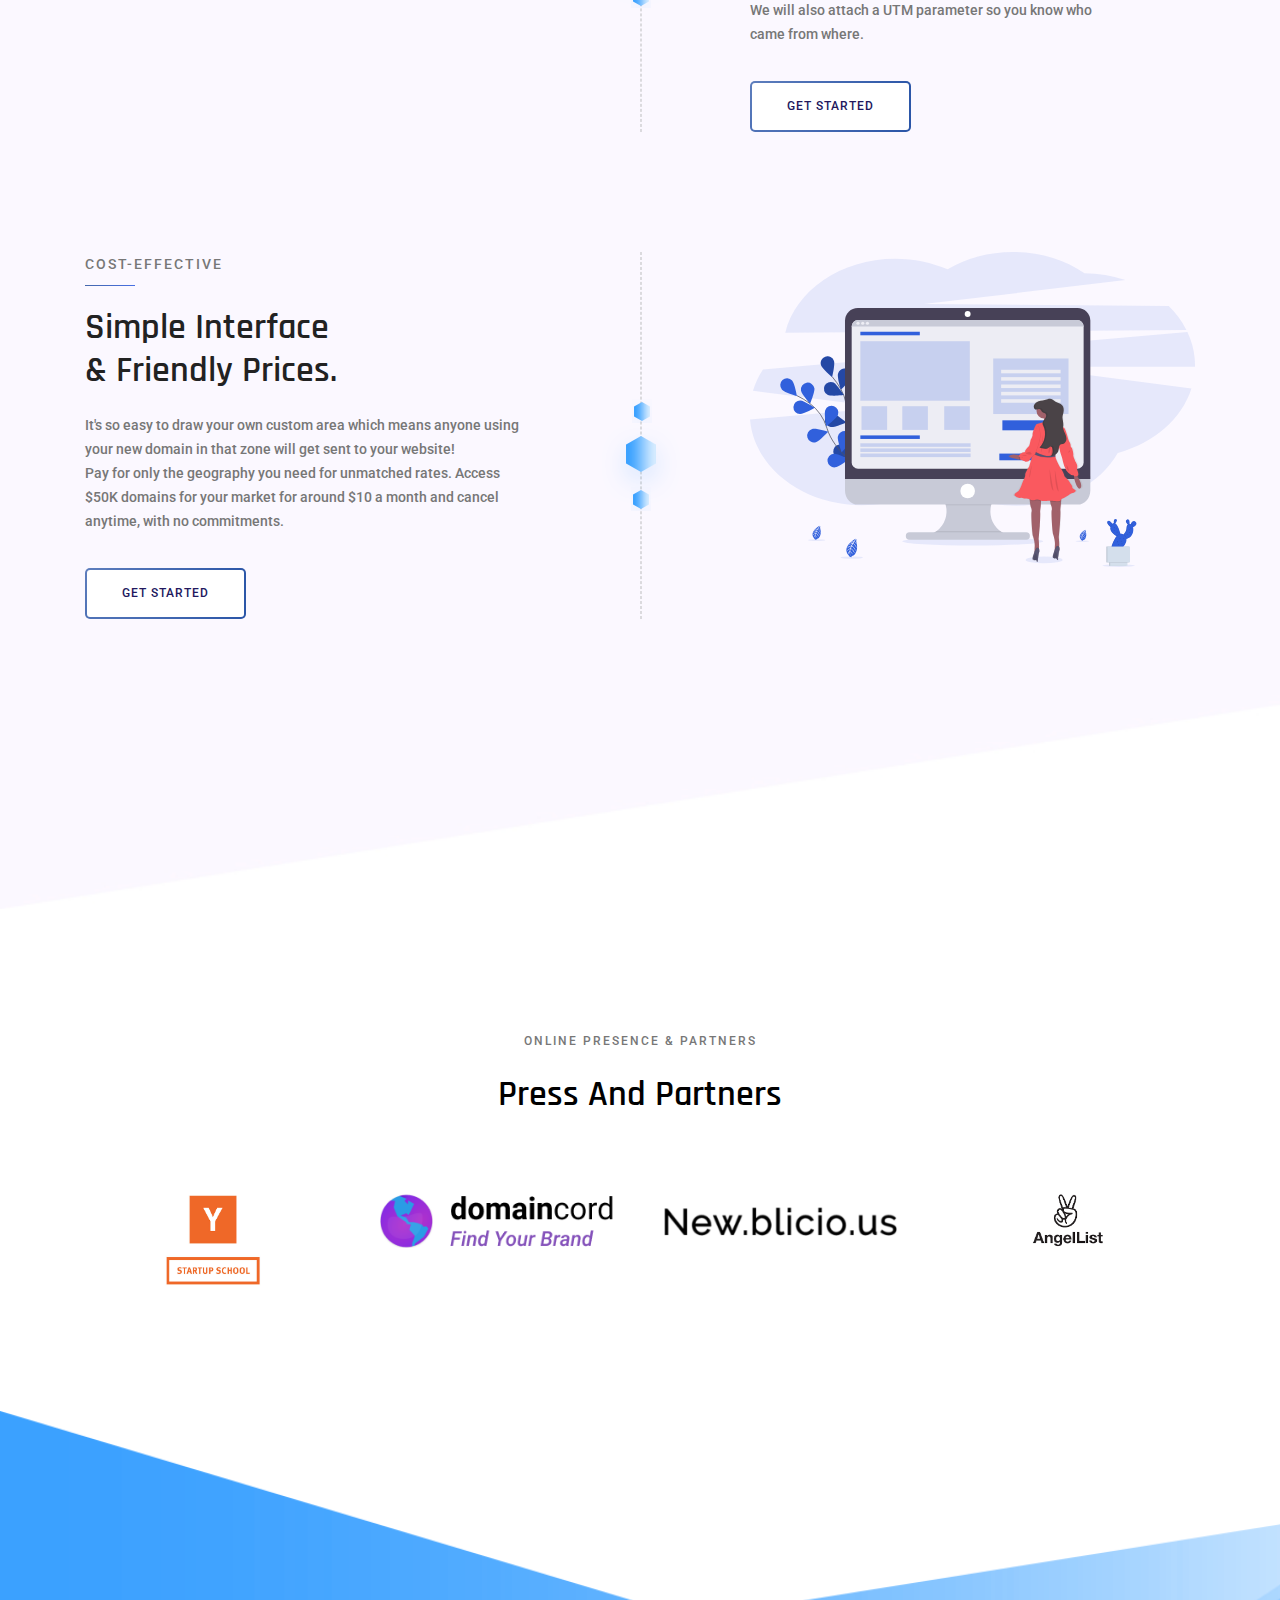
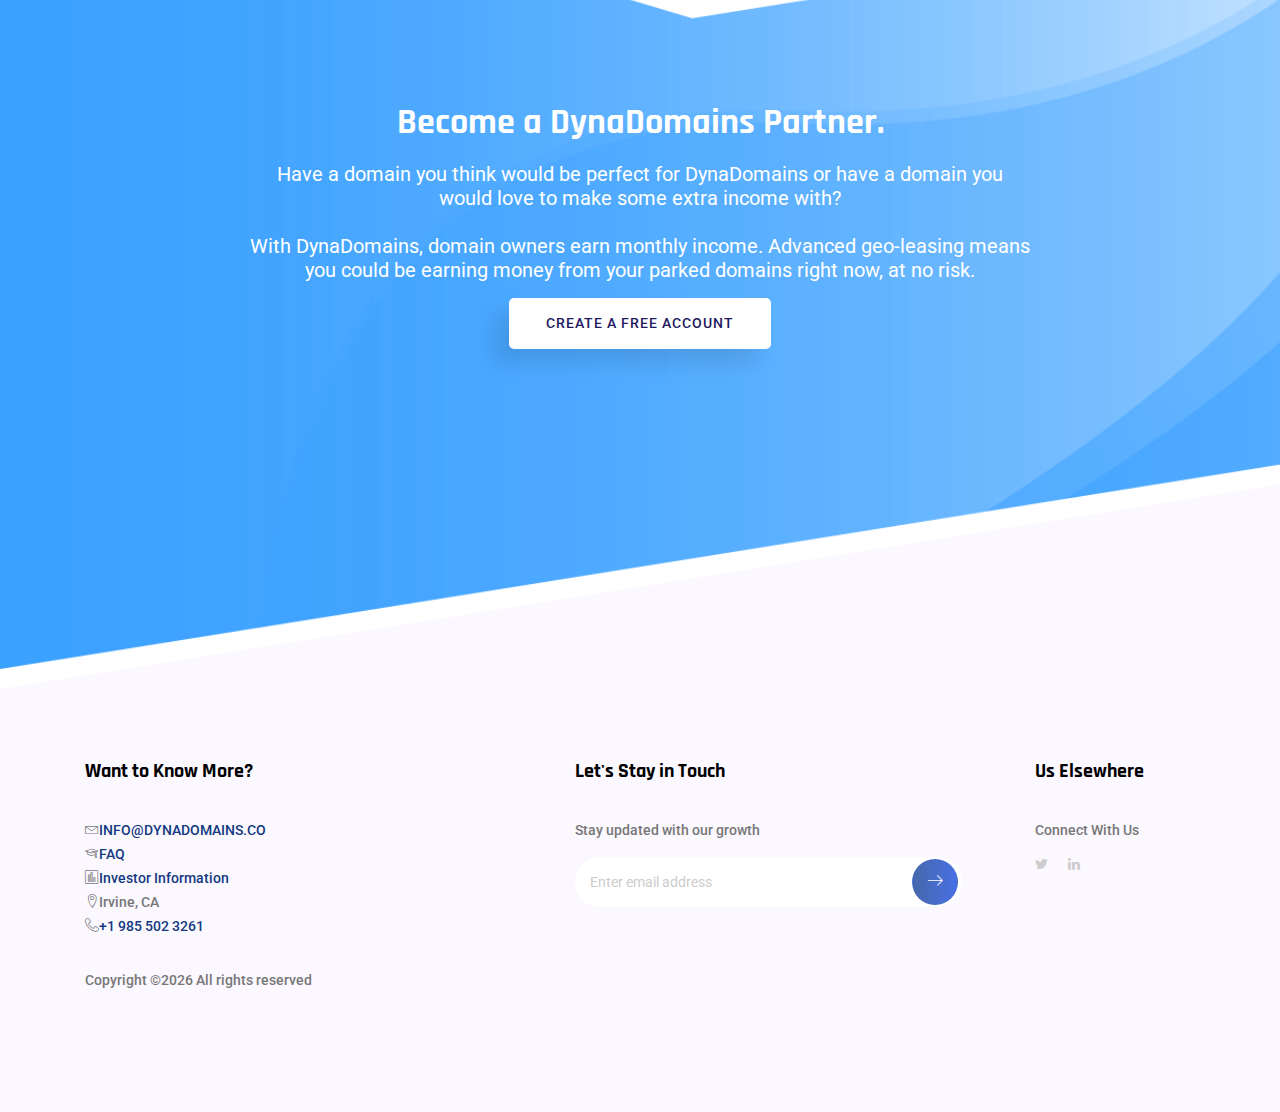
==== commit 1369f1b4: "add phone" ====
--- a/index.html
+++ b/index.html
@@ -39,6 +39,7 @@
 
     gtag('config', 'UA-66498419-9');
   </script>
+	<script data-ad-client="ca-pub-2466331850146937" async src="https://pagead2.googlesyndication.com/pagead/js/adsbygoogle.js"></script>
 
 	<!-- Bootstrap CSS -->
 	<link rel="stylesheet" href="css/bootstrap.css">
@@ -389,9 +390,13 @@
 						<p>
 							<i class='lnr lnr-envelope'></i><a href="mailto:info@dynadomains.co">INFO@DYNADOMAINS.CO</a>
 							<br>
-							<i class='lnr lnr-graduation-hat'></i><a href="https://dynadomains.co/blog/faq">FAQ</a>
+							<i class='lnr lnr-graduation-hat'></i><a href="https://blog.dynadomains.co/faq">FAQ</a>
 							<br>
-							<i class='lnr lnr-chart-bars'></i><a href="https://dynadomains.co/blog/investors/">Investor Information</a>
+							<i class='lnr lnr-chart-bars'></i><a href="https://blog.dynadomains.co/investors/">Investor Information</a>
+							<br>
+							<i class='lnr lnr-map-marker'></i><a>Irvine, CA</a>
+							<br>
+							<i class='lnr lnr-phone-handset'></i><a href="tel:+19855023261">+1 985 502 3261</a>
 						</p>
 						<p>
 							Copyright &copy;<script>document.write(new Date().getFullYear());</script> All rights reserved
